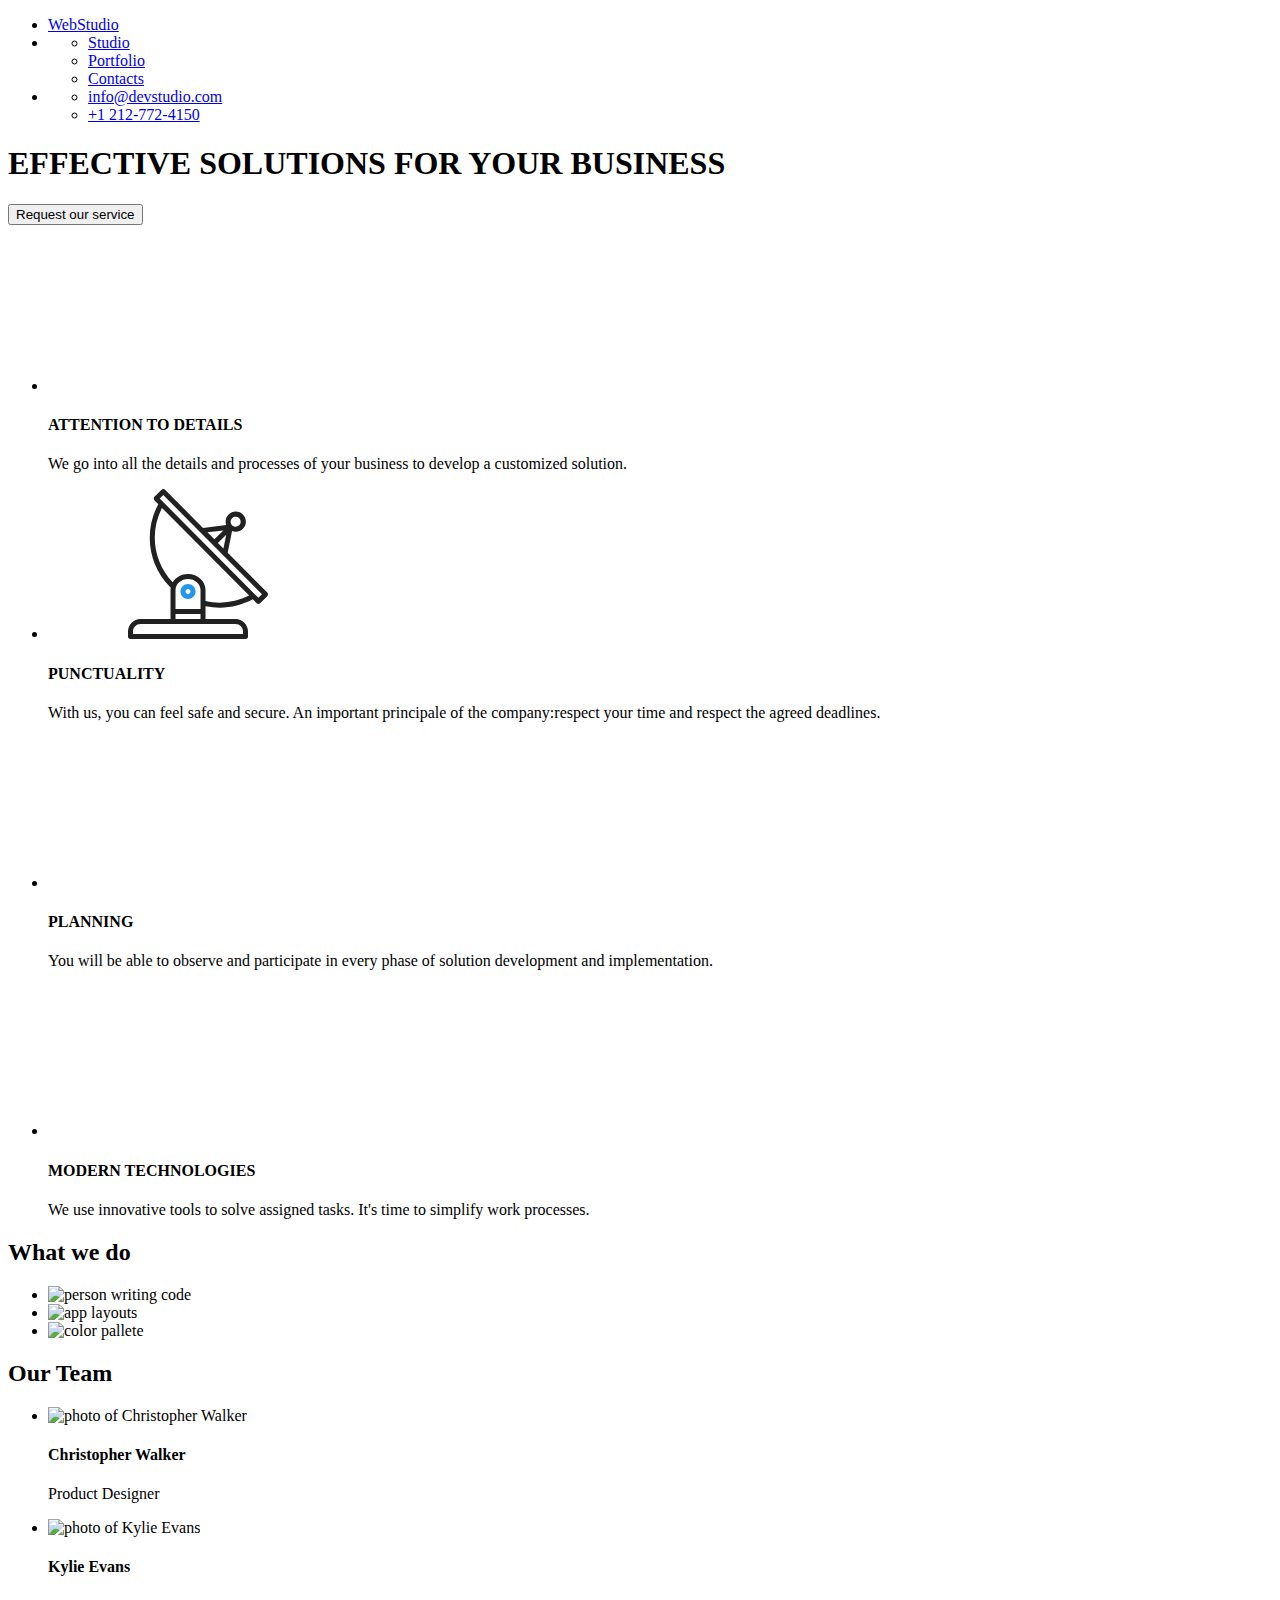
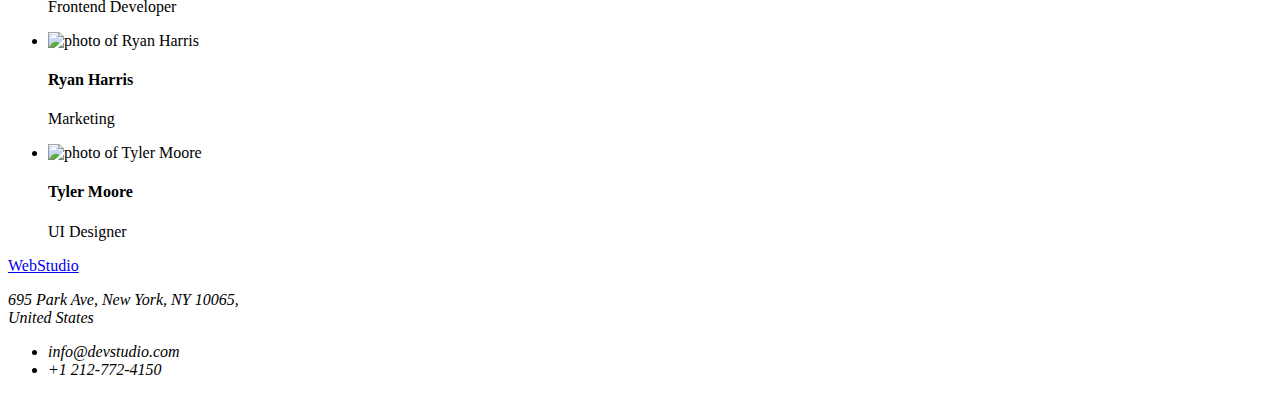
==== index.html @ dd0542fd "antenna icon size update" ====
<!DOCTYPE html>
<html lang="en">
  <head>
    <meta charset="UTF-8" />
    <meta http-equiv="X-UA-Compatible" content="IE=edge" />
    <meta name="viewport" content="width=device-width" />
    <title>goit-markup-hw-04-main-page</title>
    <!--podlinkowany normalizator-->
    <link
      rel="stylesheet"
      href="https://cdnjs.cloudflare.com/ajax/libs/modern-normalize/1.1.0/modern-normalize.min.css"
      integrity="sha512-wpPYUAdjBVSE4KJnH1VR1HeZfpl1ub8YT/NKx4PuQ5NmX2tKuGu6U/JRp5y+Y8XG2tV+wKQpNHVUX03MfMFn9Q=="
      crossorigin="anonymous"
      referrerpolicy="no-referrer"
    />
    <link rel="stylesheet" href="../goit-markup-hw-04/css/style.css" />
    <link rel="preconnect" href="https://fonts.googleapis.com" />
    <link rel="preconnect" href="https://fonts.gstatic.com" crossorigin />
    <link
      href="https://fonts.googleapis.com/css2?family=Raleway:wght@700&family=Roboto:wght@400;500;700;900&display=swap"
      rel="stylesheet"
    />
  </head>
  <body>
    <header>
      <ul class="header-flex container">
        <li class="header-item-1">
          <a class="header-logo" href="./index.html"> WebStudio</a>
        </li>
        <li class="header-item-2">
          <ul class="header-nav-list">
            <li class="header-nav-studio">
              <a href="./index.html">Studio</a>
            </li>
            <li class="header-nav-portfolio">
              <a href="./portfolio.html">Portfolio</a>
            </li>
            <li class="header-nav-contacts"><a href="#">Contacts</a></li>
          </ul>
        </li>
        <li class="header-item-3">
          <ul class="header-contacts-list">
            <li>
              <a class="header-contact-link-mail" href="info@devstudio.com">
                info@devstudio.com
              </a>
            </li>
            <li>
              <a class="header-contact-link-tel" href="tel:+12127724150"
                >+1 212-772-4150
              </a>
            </li>
          </ul>
        </li>
      </ul>
    </header>
    <main>
      <!-- Title -->
      <section class="title">
        <div class="title-content container">
          <h1>EFFECTIVE SOLUTIONS FOR YOUR BUSINESS</h1>
          <button class="button-title" type="BUTTON">
            Request our service
          </button>
        </div>
      </section>
      <div class="middle section container">
        <!-- group1 -->
        <section class="group-1 container">
          <ul class="group-1-list">
            <li class="group-1-list-item">
              <div class="group-1-icon-box">
                <svg><use href=""></use></svg>
              </div>
              <h4 class="group-1-header">ATTENTION TO DETAILS</h4>
              <p class="group-1-content">
                We go into all the details and processes of your business to
                develop a customized solution.
              </p>
            </li>
            <li class="group-1-list-item">
              <div class="group-1-icon-box">
                <svg class="icon-antenna">
                  <use href="./images/icons.svg#icon-antenna"></use>
                </svg>
              </div>
              <h4 class="group-1-header">PUNCTUALITY</h4>
              <p class="group-1-content">
                With us, you can feel safe and secure. An important principale
                of the company:respect your time and respect the agreed
                deadlines.
              </p>
            </li>
            <li class="group-1-list-item">
              <div class="group-1-icon-box">
                <svg><use href=""></use></svg>
              </div>
              <h4 class="group-1-header">PLANNING</h4>
              <p class="group-1-content">
                You will be able to observe and participate in every phase of
                solution development and implementation.
              </p>
            </li>
            <li class="group-1-list-item">
              <div class="group-1-icon-box">
                <svg><use href=""></use></svg>
              </div>
              <h4 class="group-1-header">MODERN TECHNOLOGIES</h4>
              <p class="group-1-content">
                We use innovative tools to solve assigned tasks. It's time to
                simplify work processes.
              </p>
            </li>
          </ul>
        </section>
        <!-- what-we-do -->
        <section class="what-we-do container">
          <h2 class="what-we-do-header">What we do</h2>
          <ul class="what-we-do-list">
            <li class="what-we-do-list-element">
              <img
                width="370"
                height="294"
                alt="person writing code"
                src="../goit-markup-hw-04/images/box 1.jpg"
              />
            </li>
            <li class="what-we-do-list-element">
              <img
                width="370"
                height="294"
                alt="app layouts"
                src="../goit-markup-hw-04/images/box 2.jpg"
              />
            </li>

            <li class="what-we-do-list-element">
              <img
                width="370"
                height="294"
                alt="color pallete"
                src="../goit-markup-hw-04/images/box 3.jpg"
              />
            </li>
          </ul>
        </section>
      </div>
      <!-- our-team -->
      <section class="our-team">
        <div class="our-team-content section container">
          <h2 class="our-team-header">Our Team</h2>
          <ul class="our-team-list">
            <li class="team-cards">
              <img
                width="270"
                height="260"
                alt="photo of Christopher Walker"
                src="../goit-markup-hw-04/images/person1.jpg"
              />
              <h4 class="team-names">Christopher Walker</h4>
              <p class="team-position">Product Designer</p>
            </li>
            <li class="team-cards">
              <img
                width="270"
                height="260"
                alt="photo of Kylie Evans"
                src="../goit-markup-hw-04/images/person2.jpg"
              />
              <h4 class="team-names">Kylie Evans</h4>
              <p class="team-position">Frontend Developer</p>
            </li>

            <li class="team-cards">
              <img
                width="270"
                height="260"
                alt="photo of Ryan Harris"
                src="../goit-markup-hw-04/images/person3.jpg"
              />
              <h4 class="team-names">Ryan Harris</h4>
              <p class="team-position">Marketing</p>
            </li>
            <li class="team-cards">
              <img
                width="270"
                height="260"
                alt="photo of Tyler Moore"
                src="../goit-markup-hw-04/images/person4.jpg"
              />
              <h4 class="team-names">Tyler Moore</h4>
              <p class="team-position">UI Designer</p>
            </li>
          </ul>
        </div>
      </section>
    </main>
    <footer>
      <div class="footer-container">
        <a class="footer-logo" href="#">WebStudio</a>
        <address class="footer-address-box">
          <p class="footer-address">
            695 Park Ave, New York, NY 10065,<br />
            United States
          </p>
          <ul class="footer-contacts-list">
            <li>info@devstudio.com</li>
            <li>+1 212-772-4150</li>
          </ul>
        </address>
      </div>
    </footer>
  </body>
</html>
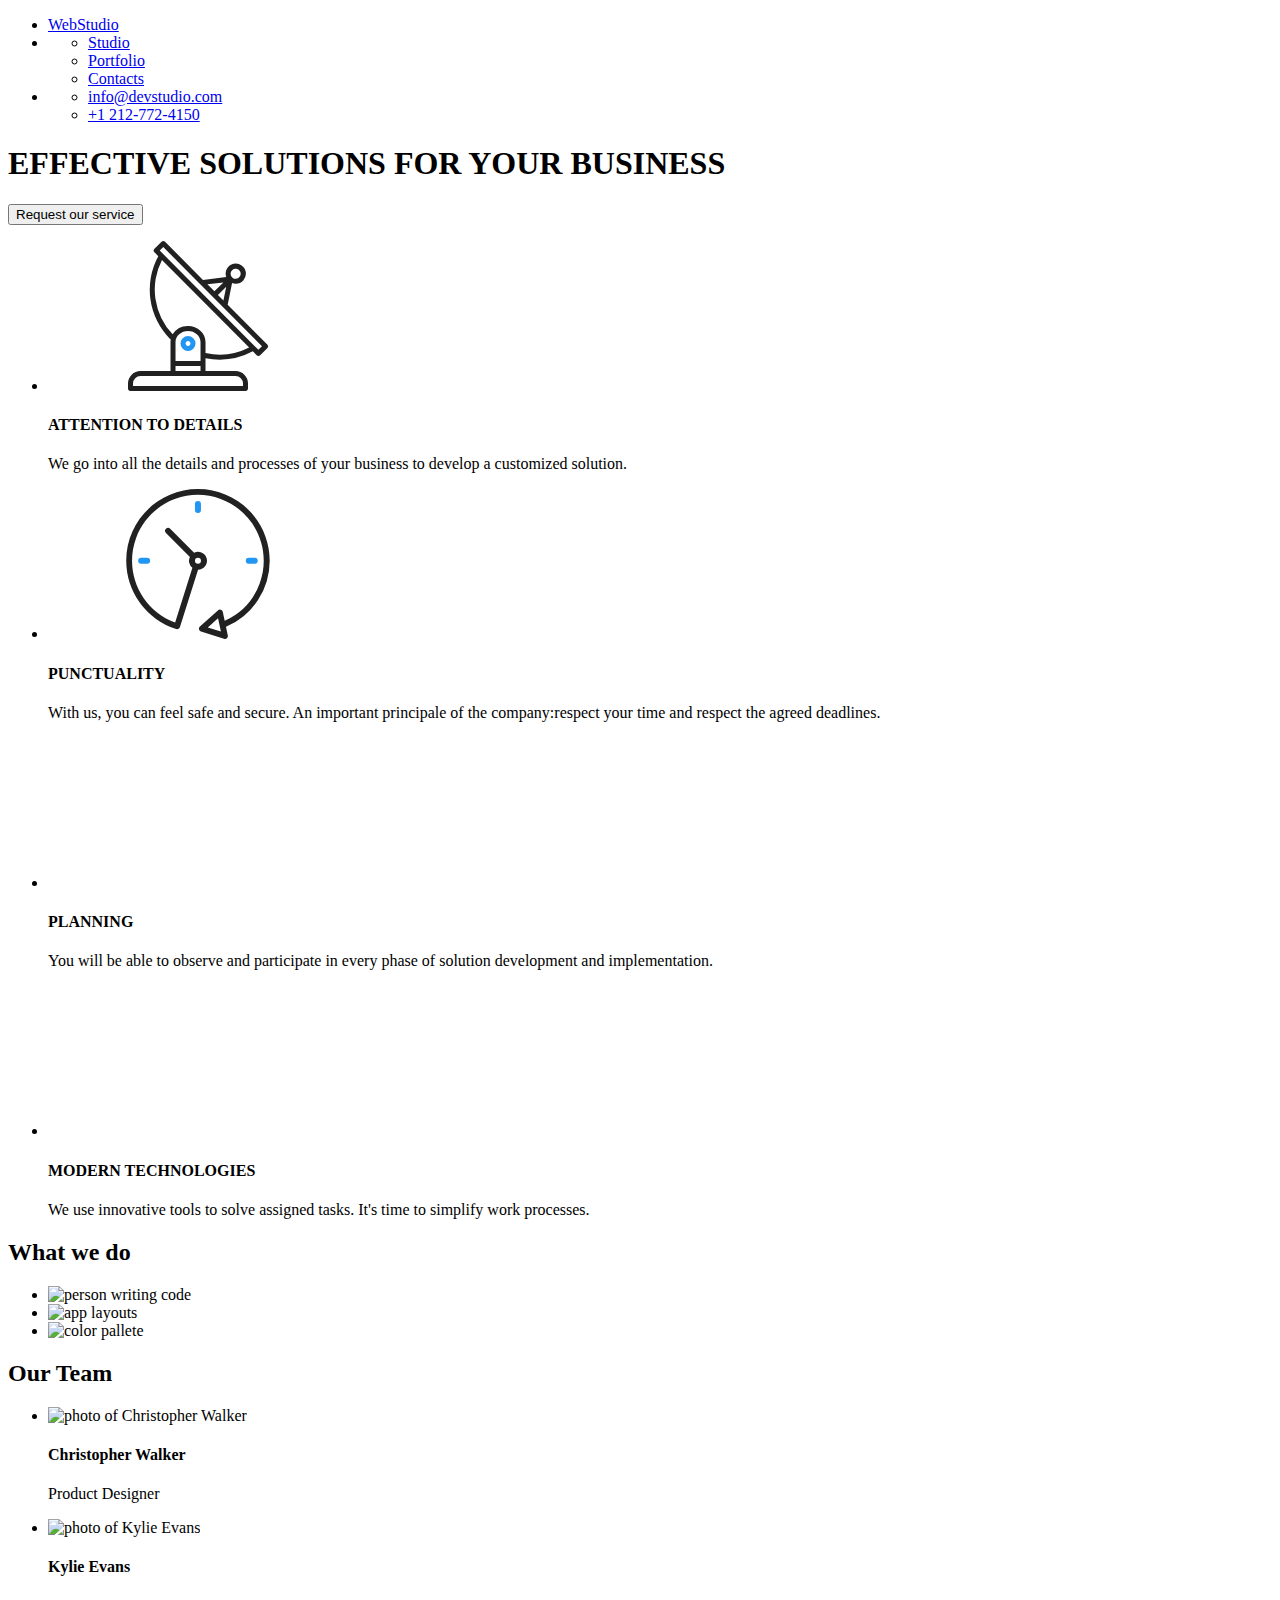
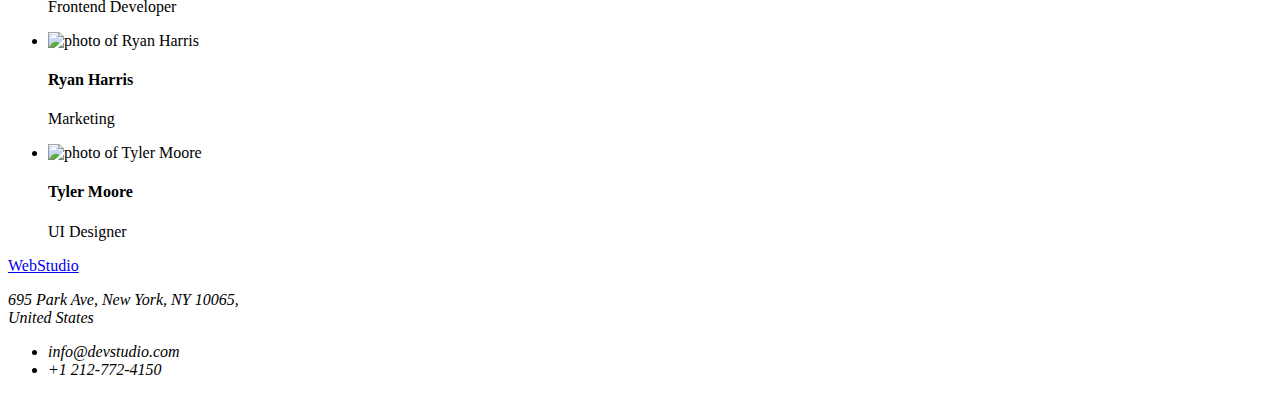
==== commit 600a2f7f: "war with icons pt.1" ====
--- a/index.html
+++ b/index.html
@@ -69,9 +69,12 @@
         <section class="group-1 container">
           <ul class="group-1-list">
             <li class="group-1-list-item">
-              <div class="group-1-icon-box">
-                <svg><use href=""></use></svg>
-              </div>
+              <svg class="group-1-icon-box">
+                <use
+                  class="group-1-icon antenna"
+                  href="./images/icons.svg#icon-antenna"
+                ></use>
+              </svg>
               <h4 class="group-1-header">ATTENTION TO DETAILS</h4>
               <p class="group-1-content">
                 We go into all the details and processes of your business to
@@ -79,11 +82,12 @@
               </p>
             </li>
             <li class="group-1-list-item">
-              <div class="group-1-icon-box">
-                <svg class="icon-antenna">
-                  <use href="./images/icons.svg#icon-antenna"></use>
-                </svg>
-              </div>
+              <svg class="group-1-icon-box">
+                <use
+                  class="group-1-icon clock"
+                  href="./images/icons.svg#icon-clock"
+                ></use>
+              </svg>
               <h4 class="group-1-header">PUNCTUALITY</h4>
               <p class="group-1-content">
                 With us, you can feel safe and secure. An important principale
@@ -92,8 +96,10 @@
               </p>
             </li>
             <li class="group-1-list-item">
-              <div class="group-1-icon-box">
-                <svg><use href=""></use></svg>
+              <div>
+                <svg class="group-1-icon-box">
+                  <use></use>
+                </svg>
               </div>
               <h4 class="group-1-header">PLANNING</h4>
               <p class="group-1-content">
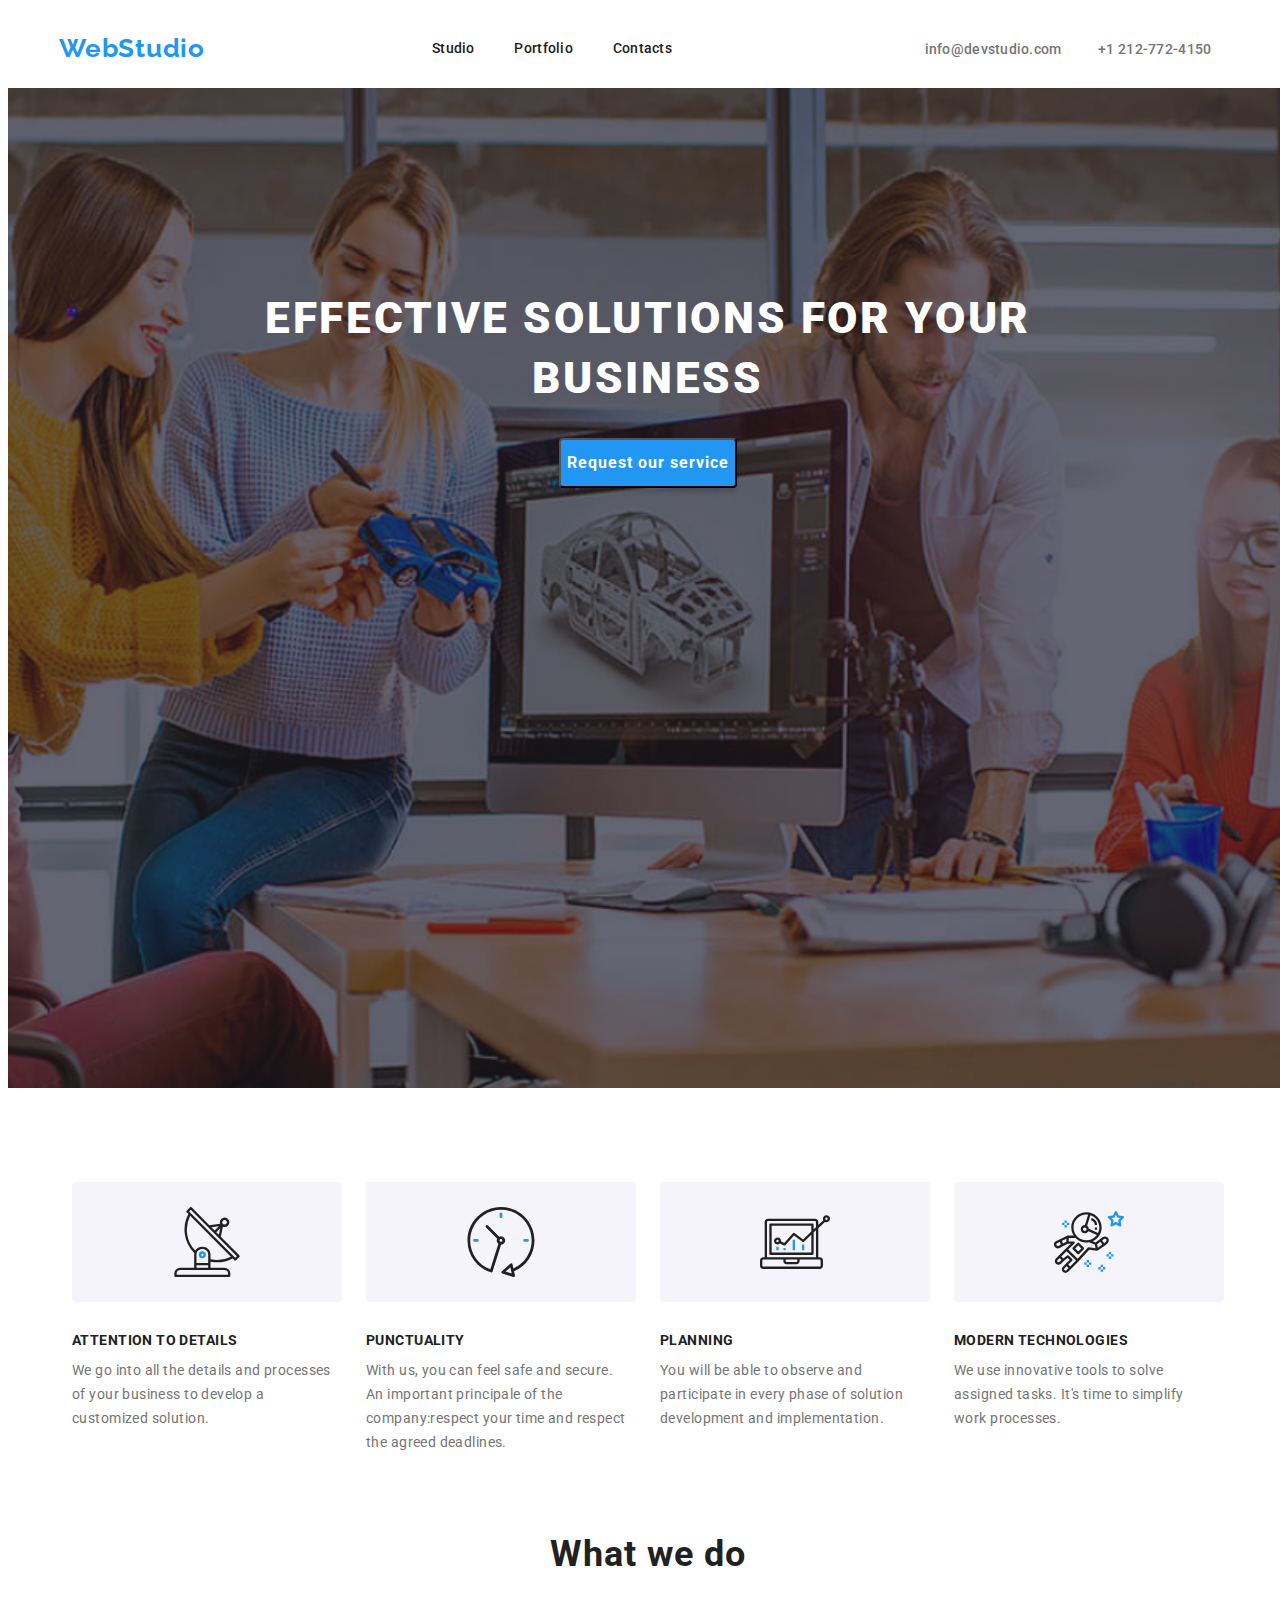
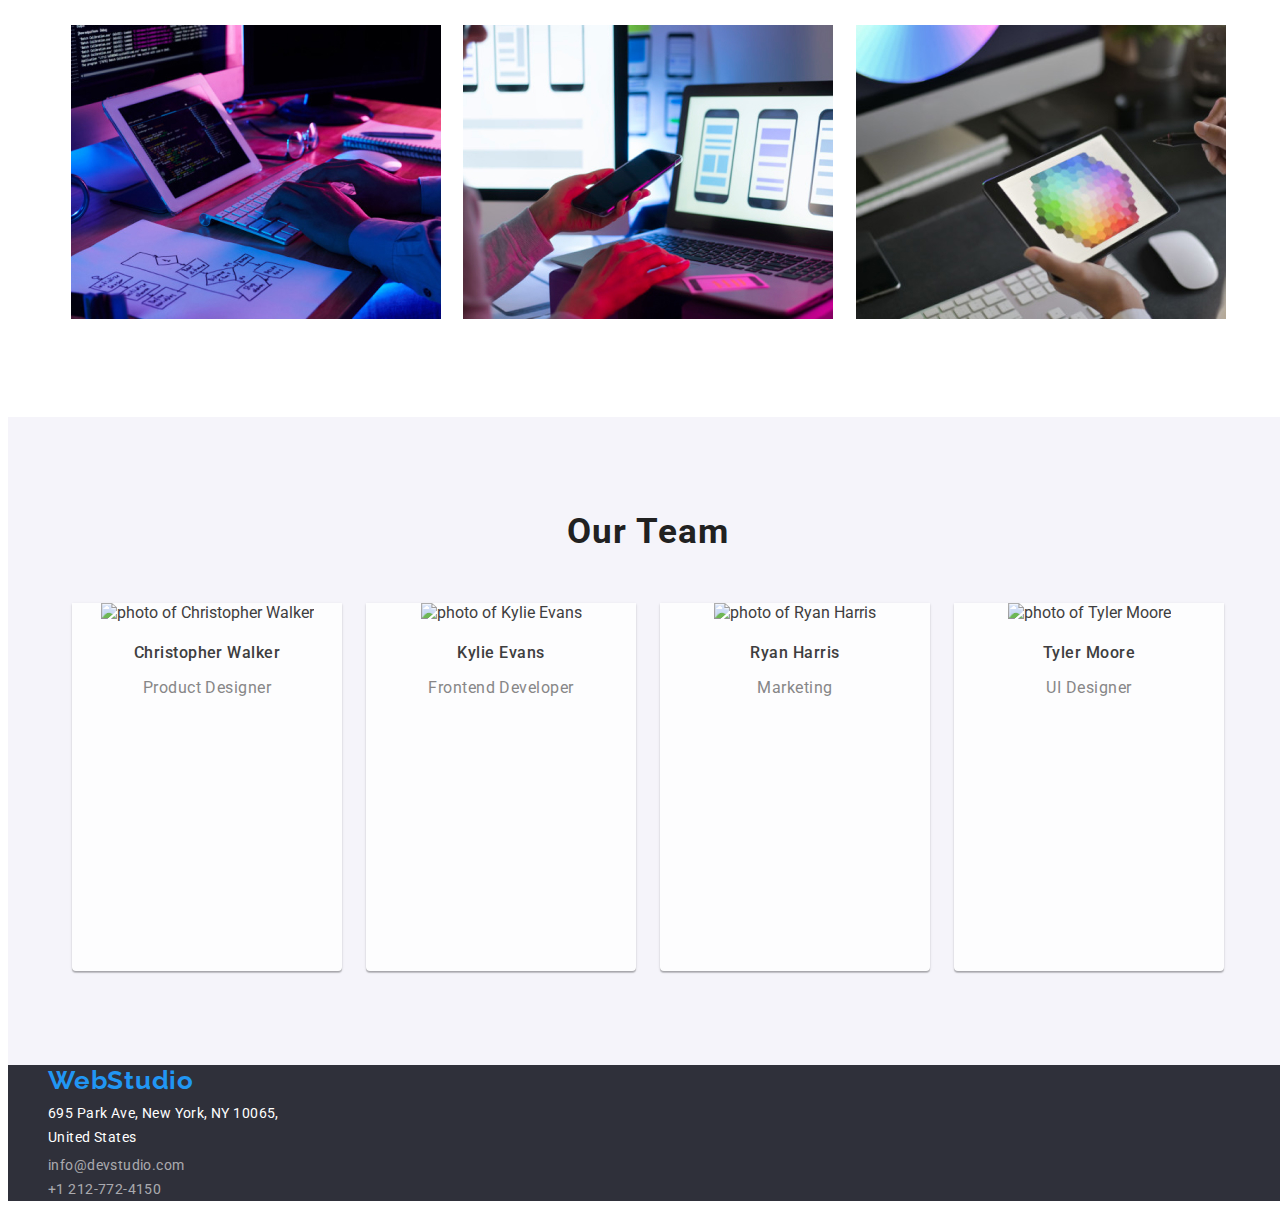
==== commit f2f06d0d: "icons added-group-1 section" ====
--- a/index.html
+++ b/index.html
@@ -13,7 +13,7 @@
       crossorigin="anonymous"
       referrerpolicy="no-referrer"
     />
-    <link rel="stylesheet" href="../goit-markup-hw-04/css/style.css" />
+    <link rel="stylesheet" href="./css/style.css" />
     <link rel="preconnect" href="https://fonts.googleapis.com" />
     <link rel="preconnect" href="https://fonts.gstatic.com" crossorigin />
     <link
@@ -69,12 +69,11 @@
         <section class="group-1 container">
           <ul class="group-1-list">
             <li class="group-1-list-item">
-              <svg class="group-1-icon-box">
-                <use
-                  class="group-1-icon antenna"
-                  href="./images/icons.svg#icon-antenna"
-                ></use>
-              </svg>
+              <div class="group-1-icon-box">
+                <svg class="group-1-icon">
+                  <use href="./images/icons.svg#icon-antenna"></use>
+                </svg>
+              </div>
               <h4 class="group-1-header">ATTENTION TO DETAILS</h4>
               <p class="group-1-content">
                 We go into all the details and processes of your business to
@@ -82,12 +81,11 @@
               </p>
             </li>
             <li class="group-1-list-item">
-              <svg class="group-1-icon-box">
-                <use
-                  class="group-1-icon clock"
-                  href="./images/icons.svg#icon-clock"
-                ></use>
-              </svg>
+              <div class="group-1-icon-box">
+                <svg class="group-1-icon">
+                  <use href="./images/icons.svg#icon-clock"></use>
+                </svg>
+              </div>
               <h4 class="group-1-header">PUNCTUALITY</h4>
               <p class="group-1-content">
                 With us, you can feel safe and secure. An important principale
@@ -96,9 +94,9 @@
               </p>
             </li>
             <li class="group-1-list-item">
-              <div>
-                <svg class="group-1-icon-box">
-                  <use></use>
+              <div class="group-1-icon-box">
+                <svg class="group-1-icon">
+                  <use href="./images/icons.svg#icon-diagram"></use>
                 </svg>
               </div>
               <h4 class="group-1-header">PLANNING</h4>
@@ -109,7 +107,9 @@
             </li>
             <li class="group-1-list-item">
               <div class="group-1-icon-box">
-                <svg><use href=""></use></svg>
+                <svg class="group-1-icon">
+                  <use href="./images/icons.svg#icon-astronaut"></use>
+                </svg>
               </div>
               <h4 class="group-1-header">MODERN TECHNOLOGIES</h4>
               <p class="group-1-content">
@@ -128,7 +128,7 @@
                 width="370"
                 height="294"
                 alt="person writing code"
-                src="../goit-markup-hw-04/images/box 1.jpg"
+                src="./images/box 1.jpg"
               />
             </li>
             <li class="what-we-do-list-element">
@@ -136,7 +136,7 @@
                 width="370"
                 height="294"
                 alt="app layouts"
-                src="../goit-markup-hw-04/images/box 2.jpg"
+                src="./images/box 2.jpg"
               />
             </li>
 
@@ -145,7 +145,7 @@
                 width="370"
                 height="294"
                 alt="color pallete"
-                src="../goit-markup-hw-04/images/box 3.jpg"
+                src="./images/box 3.jpg"
               />
             </li>
           </ul>
--- a/css/style.css
+++ b/css/style.css
@@ -0,0 +1,467 @@
+/*Variables library*/
+:root {
+  /*colors*/
+  --main-backroung-color: #ffffff;
+  --sec-background-color-dark: #2f303a;
+  --third-backround-color-gray: #f5f4fa;
+  --main-text-color: #212121;
+  --sec-text-color-gray: #757575;
+  --text-color-white: #ffffff;
+  --additional-color: #2196f3;
+  /*links and buttons*/
+  --cursor: pointer;
+}
+
+body {
+  width: 100%;
+  font-family: "Roboto", sans-serif;
+  color: var(--main-text-color);
+  background: var(--main-backroung-color);
+}
+.container {
+  width: 1200px;
+  margin: auto;
+}
+.section {
+  padding: 94px 0px 94px 0px;
+}
+a {
+  color: var(--main-text-color);
+}
+a:link {
+  text-decoration: none;
+}
+a:hover {
+  color: var(--additional-color);
+  text-decoration: underline;
+  cursor: var(--cursor);
+}
+button:hover {
+  box-shadow: 0px 4px 4px rgba(0, 0, 0, 0.15);
+  border-radius: 4px;
+  cursor: var(--cursor);
+}
+/*Header*/
+.header {
+  width: 100%;
+  border: 1px solid #ececec;
+}
+.header-flex {
+  height: 80px;
+  margin: auto;
+  display: flex;
+  list-style: none;
+  justify-content: space-between;
+  align-items: center;
+  padding: 0;
+}
+.header-item-1 {
+  width: 14%;
+}
+.header-logo {
+  display: block;
+  text-align: center;
+  font-family: "Raleway";
+  font-style: normal;
+  font-weight: 700;
+  font-size: 26px;
+  line-height: 31px;
+
+  letter-spacing: 0.03em;
+
+  color: var(--additional-color);
+}
+.header-item-2 {
+  width: 20%;
+}
+.header-nav-list {
+  display: flex;
+  justify-content: space-between;
+  padding: 0;
+  list-style-type: none;
+}
+.header-nav-studio {
+  text-decoration: none;
+
+  font-family: "Roboto";
+  font-style: normal;
+  font-weight: 500;
+  font-size: 14px;
+  line-height: 16px;
+  letter-spacing: 0.02em;
+  color: var(--main-text-color);
+}
+.header-nav-portfolio {
+  font-family: "Roboto";
+  font-style: normal;
+  font-weight: 500;
+  font-size: 14px;
+  line-height: 16px;
+  letter-spacing: 0.02em;
+
+  color: var(--main-text-color);
+}
+
+.header-nav-contacts {
+  font-family: "Roboto";
+  font-style: normal;
+  font-weight: 500;
+  font-size: 14px;
+  line-height: 16px;
+  letter-spacing: 0.02em;
+
+  color: var(--main-text-color);
+}
+.header-item-3 {
+  width: 30%;
+}
+.header-contacts-list {
+  display: flex;
+  list-style-type: none;
+  justify-content: space-evenly;
+  padding: 0;
+}
+.header-contact-link-mail {
+  font-family: "Roboto";
+  font-style: normal;
+  font-weight: 500;
+  font-size: 14px;
+  line-height: 16px;
+  letter-spacing: 0.02em;
+
+  color: var(--sec-text-color-gray);
+}
+.header-contact-link-tel {
+  font-family: "Roboto";
+  font-style: normal;
+  font-weight: 500;
+  font-size: 14px;
+  line-height: 16px;
+  letter-spacing: 0.02em;
+
+  color: var(--sec-text-color-gray);
+}
+/* Main-index*/
+
+/*Title section*/
+.title {
+  width: 100%;
+  height: 600px;
+  padding: 200px 0px 200px 0px;
+  background: var(--sec-background-color-dark);
+  background-image: linear-gradient(#2f303a66, #2f303a66),
+    url(../images/title-img.jpg);
+  background-repeat: no-repeat;
+  background-size: cover;
+  background-position: 50% 50%;
+}
+
+h1 {
+  width: 66%;
+  margin: auto;
+  font-family: "Roboto";
+  font-style: normal;
+  font-weight: 900;
+  font-size: 44px;
+  line-height: 60px;
+
+  text-align: center;
+  letter-spacing: 0.06em;
+
+  color: var(--text-color-white);
+}
+.button-title {
+  display: block;
+  margin: auto;
+  margin-top: 30px;
+  height: 50px;
+  font-family: "Roboto";
+  font-style: normal;
+  font-weight: 700;
+  font-size: 16px;
+  line-height: 30px;
+  letter-spacing: 0.06em;
+
+  color: var(--text-color-white);
+
+  background: var(--additional-color);
+  box-shadow: 0px 4px 4px rgba(0, 0, 0, 0.15);
+  border-radius: 4px;
+  cursor: var(--cursor);
+}
+.button-title:hover {
+  background: #188ce8;
+  color: var(--text-color-white);
+}
+/*group-1*/
+.group-1-list {
+  display: flex;
+  justify-content: space-evenly;
+  list-style-type: none;
+  padding: 0;
+  margin: 0;
+}
+.group-1-list-item {
+  width: 270px;
+  height: 251px;
+}
+.group-1-icon-box {
+  display: flex;
+  justify-content: center;
+  align-items: center;
+  width: 270px;
+  height: 120px;
+  background: var(--third-backround-color-gray);
+  border-radius: 4px;
+}
+.group-1-icon {
+  width: 70px;
+  height: 70px;
+}
+.group-1-header {
+  font-family: "Roboto";
+  font-style: normal;
+  font-weight: 700;
+  font-size: 14px;
+  line-height: 16px;
+  letter-spacing: 0.03em;
+  margin: 30px 0px 0px 0px;
+
+  color: var(--main-text-color);
+}
+.group-1-content {
+  height: 97px;
+  margin: 10px 10px 0px 0px;
+
+  font-family: "Roboto";
+  font-style: normal;
+  font-weight: 400;
+  font-size: 14px;
+  line-height: 24px;
+  letter-spacing: 0.03em;
+  color: var(--sec-text-color-gray);
+}
+
+/*what-we-do*/
+.what-we-do {
+  padding-top: 100px;
+}
+.what-we-do-header {
+  width: 20%;
+  margin: auto;
+  font-family: "Roboto";
+  font-style: normal;
+  font-weight: 700;
+  font-size: 36px;
+  line-height: 42px;
+  text-align: center;
+  letter-spacing: 0.03em;
+
+  color: var(--main-text-color);
+}
+.what-we-do-list {
+  display: flex;
+  justify-content: space-evenly;
+  padding: 0;
+  margin: 50px 0px 0px 0px;
+  list-style: none;
+}
+/*our-team*/
+.our-team {
+  width: 100%;
+  height: 648px;
+  background: var(--third-backround-color-gray);
+}
+.our-team-header {
+  display: block;
+  margin: auto;
+  width: 15%;
+
+  font-family: "Roboto";
+  font-style: normal;
+  font-weight: 700;
+  font-size: 35px;
+  line-height: 42px;
+  text-align: center;
+  letter-spacing: 0.03em;
+
+  color: var(--main-text-color);
+}
+.our-team-list {
+  margin: auto;
+  padding: 0;
+  padding-top: 50px;
+  text-align: center;
+  display: flex;
+  justify-content: space-evenly;
+  list-style-type: none;
+}
+.team-cards {
+  width: 270px;
+  height: 368px;
+
+  opacity: 0.86;
+  background: var(--main-backroung-color);
+
+  box-shadow: 0px 1px 3px rgba(0, 0, 0, 0.12), 0px 1px 1px rgba(0, 0, 0, 0.14),
+    0px 2px 1px rgba(0, 0, 0, 0.2);
+  border-radius: 0px 0px 4px 4px;
+}
+.team-names {
+  font-family: "Roboto";
+  font-style: normal;
+  font-weight: 500;
+  font-size: 16px;
+  line-height: 19px;
+
+  text-align: center;
+  letter-spacing: 0.03em;
+}
+.team-position {
+  font-family: "Roboto";
+  font-style: normal;
+  font-weight: 400;
+  font-size: 16px;
+  line-height: 19px;
+  color: var(--sec-text-color-gray);
+  text-align: center;
+  letter-spacing: 0.03em;
+}
+/*Main-portfolio*/
+.portfolio {
+  height: fit-content;
+  padding-top: 123px;
+  padding-bottom: 65px;
+}
+.filters {
+  margin: auto;
+  width: 60%;
+}
+.filter-button {
+  width: 128px;
+  height: 38px;
+  font-family: "Roboto";
+  font-style: normal;
+  font-weight: 500;
+  font-size: 16px;
+  line-height: 26px;
+
+  text-align: center;
+  letter-spacing: 0.03em;
+
+  color: var(--main-text-color);
+
+  background: var(--main-backroung-color);
+  border-radius: 4px;
+  cursor: pointer;
+}
+.filter-button:hover {
+  background: var(--additional-color);
+  box-shadow: 0px 3px 1px rgba(0, 0, 0, 0.1), 0px 1px 2px rgba(0, 0, 0, 0.08),
+    0px 2px 2px rgba(0, 0, 0, 0.12);
+  border-radius: 4px;
+
+  font-family: "Roboto";
+  font-style: normal;
+  font-weight: 500;
+  font-size: 16px;
+  line-height: 26px;
+  color: var(--text-color-white);
+  text-align: center;
+  letter-spacing: 0.03em;
+}
+.projects {
+  padding-top: 34px;
+  display: flex;
+  flex-wrap: wrap;
+  gap: 30px;
+}
+
+.project-button {
+  flex-basis: calc(100%-2 * 30px) / 3;
+  background: var(--main-backroung-color);
+  border: 1px solid #eeeeee;
+}
+.project-button:hover {
+  box-shadow: 0px 1px 1px rgba(0, 0, 0, 0.12), 0px 4px 4px rgba(0, 0, 0, 0.06),
+    1px 4px 6px rgba(0, 0, 0, 0.16);
+}
+.row-title {
+  margin-top: 20px;
+  margin-bottom: 0px;
+}
+h4 {
+  margin-bottom: 4px;
+  font-family: "Roboto";
+  font-style: normal;
+  font-weight: 700;
+  font-size: 18px;
+  line-height: 36px;
+  letter-spacing: 0.06em;
+  text-align: left;
+  color: var(--main-text-color);
+}
+.row-description {
+  font-family: "Roboto";
+  font-style: normal;
+  font-weight: 400;
+  font-size: 16px;
+  line-height: 30px;
+  text-align: left;
+  letter-spacing: 0.03em;
+  margin-top: 4px;
+
+  color: var(--sec-text-color-gray);
+}
+
+/*Footer*/
+footer {
+  width: 100%;
+  background: var(--sec-background-color-dark);
+}
+.footer-container {
+  width: 1200px;
+  margin: auto;
+}
+.footer-logo {
+  display: block;
+  font-family: "Raleway";
+  font-style: normal;
+  font-weight: 700;
+  font-size: 26px;
+  line-height: 31px;
+
+  letter-spacing: 0.03em;
+
+  color: var(--additional-color);
+}
+.footer-address-box {
+  margin-top: 5px;
+}
+.footer-address {
+  margin: 0;
+  font-family: "Roboto";
+  font-style: normal;
+  font-weight: 400;
+  font-size: 14px;
+  line-height: 24px;
+
+  letter-spacing: 0.03em;
+
+  color: var(--text-color-white);
+}
+.footer-contacts-list {
+  padding: 0;
+  margin: 0;
+  margin-top: 4px;
+  list-style-type: none;
+  font-family: "Roboto";
+  font-style: normal;
+  font-weight: 400;
+  font-size: 14px;
+  line-height: 24px;
+
+  letter-spacing: 0.03em;
+
+  color: rgba(255, 255, 255, 0.6);
+}
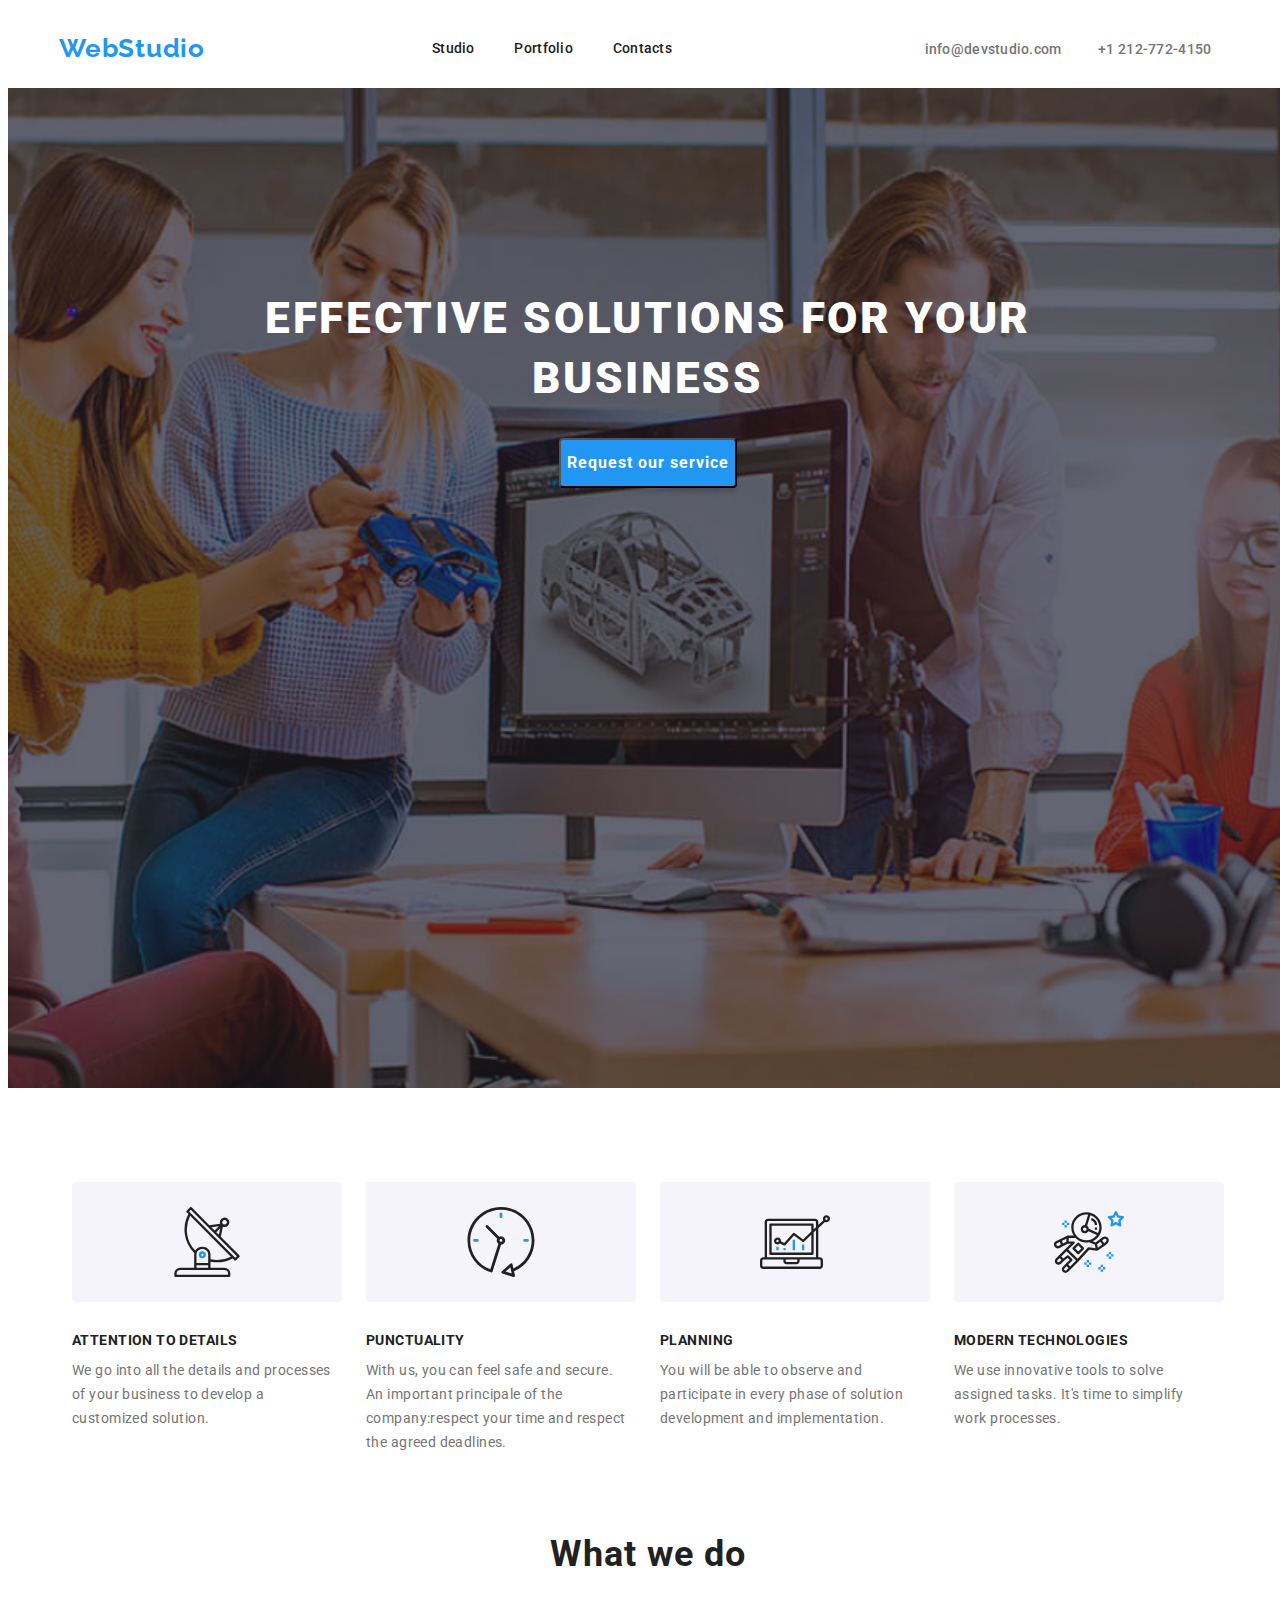
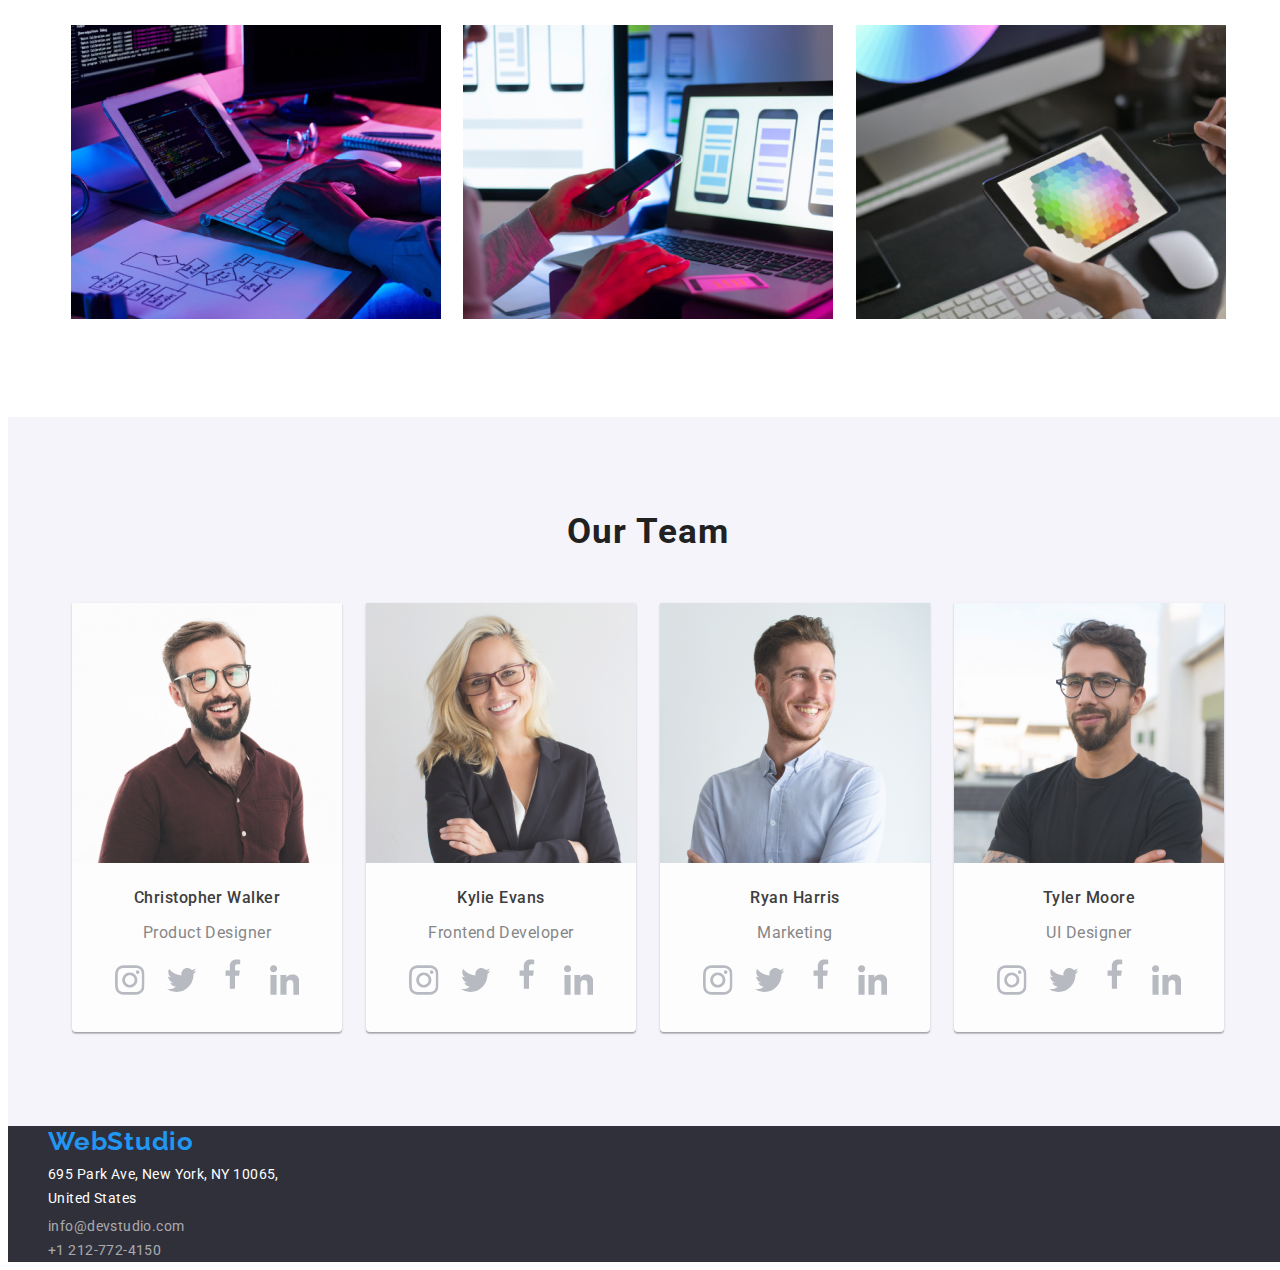
==== commit 8fbd523d: "icons added to our-team" ====
--- a/index.html
+++ b/index.html
@@ -161,41 +161,96 @@
                 width="270"
                 height="260"
                 alt="photo of Christopher Walker"
-                src="../goit-markup-hw-04/images/person1.jpg"
+                src="./images/person1.jpg"
               />
               <h4 class="team-names">Christopher Walker</h4>
               <p class="team-position">Product Designer</p>
+              <div class="team-social-media">
+                <svg class="team-icon">
+                  <use href="./images/icons.svg#icon-instagram"></use>
+                </svg>
+                <svg class="team-icon">
+                  <use href="./images/icons.svg#icon-twitter"></use>
+                </svg>
+                <svg class="team-icon">
+                  <use href="./images/icons.svg#icon-facebook"></use>
+                </svg>
+                <svg class="team-icon">
+                  <use href="./images/icons.svg#icon-linkedin"></use>
+                </svg>
+              </div>
             </li>
             <li class="team-cards">
               <img
                 width="270"
                 height="260"
                 alt="photo of Kylie Evans"
-                src="../goit-markup-hw-04/images/person2.jpg"
+                src="./images/person2.jpg"
               />
               <h4 class="team-names">Kylie Evans</h4>
               <p class="team-position">Frontend Developer</p>
-            </li>
-
+              <div class="team-social-media">
+                <svg class="team-icon">
+                  <use href="./images/icons.svg#icon-instagram"></use>
+                </svg>
+                <svg class="team-icon">
+                  <use href="./images/icons.svg#icon-twitter"></use>
+                </svg>
+                <svg class="team-icon">
+                  <use href="./images/icons.svg#icon-facebook"></use>
+                </svg>
+                <svg class="team-icon">
+                  <use href="./images/icons.svg#icon-linkedin"></use>
+                </svg>
+              </div>
+            </li>
             <li class="team-cards">
               <img
                 width="270"
                 height="260"
                 alt="photo of Ryan Harris"
-                src="../goit-markup-hw-04/images/person3.jpg"
+                src="./images/person3.jpg"
               />
               <h4 class="team-names">Ryan Harris</h4>
               <p class="team-position">Marketing</p>
+              <div class="team-social-media">
+                <svg class="team-icon">
+                  <use href="./images/icons.svg#icon-instagram"></use>
+                </svg>
+                <svg class="team-icon">
+                  <use href="./images/icons.svg#icon-twitter"></use>
+                </svg>
+                <svg class="team-icon">
+                  <use href="./images/icons.svg#icon-facebook"></use>
+                </svg>
+                <svg class="team-icon">
+                  <use href="./images/icons.svg#icon-linkedin"></use>
+                </svg>
+              </div>
             </li>
             <li class="team-cards">
               <img
                 width="270"
                 height="260"
                 alt="photo of Tyler Moore"
-                src="../goit-markup-hw-04/images/person4.jpg"
+                src="./images/person4.jpg"
               />
               <h4 class="team-names">Tyler Moore</h4>
               <p class="team-position">UI Designer</p>
+              <div class="team-social-media">
+                <svg class="team-icon">
+                  <use href="./images/icons.svg#icon-instagram"></use>
+                </svg>
+                <svg class="team-icon">
+                  <use href="./images/icons.svg#icon-twitter"></use>
+                </svg>
+                <svg class="team-icon">
+                  <use href="./images/icons.svg#icon-facebook"></use>
+                </svg>
+                <svg class="team-icon">
+                  <use href="./images/icons.svg#icon-linkedin"></use>
+                </svg>
+              </div>
             </li>
           </ul>
         </div>
--- a/css/style.css
+++ b/css/style.css
@@ -269,7 +269,7 @@
 /*our-team*/
 .our-team {
   width: 100%;
-  height: 648px;
+  height: auto;
   background: var(--third-backround-color-gray);
 }
 .our-team-header {
@@ -298,7 +298,7 @@
 }
 .team-cards {
   width: 270px;
-  height: 368px;
+  height: auto;
 
   opacity: 0.86;
   background: var(--main-backroung-color);
@@ -327,6 +327,23 @@
   text-align: center;
   letter-spacing: 0.03em;
 }
+.team-social-media {
+  display: flex;
+  justify-content: space-evenly;
+  align-items: center;
+  width: 206px;
+  height: 44px;
+  margin: 16px 32px 30px 32px;
+}
+.team-icon {
+  width: 44px;
+  height: 44px;
+  padding: 11px;
+}
+.team-icon:hover {
+  background-color: var(--additional-color);
+}
+
 /*Main-portfolio*/
 .portfolio {
   height: fit-content;
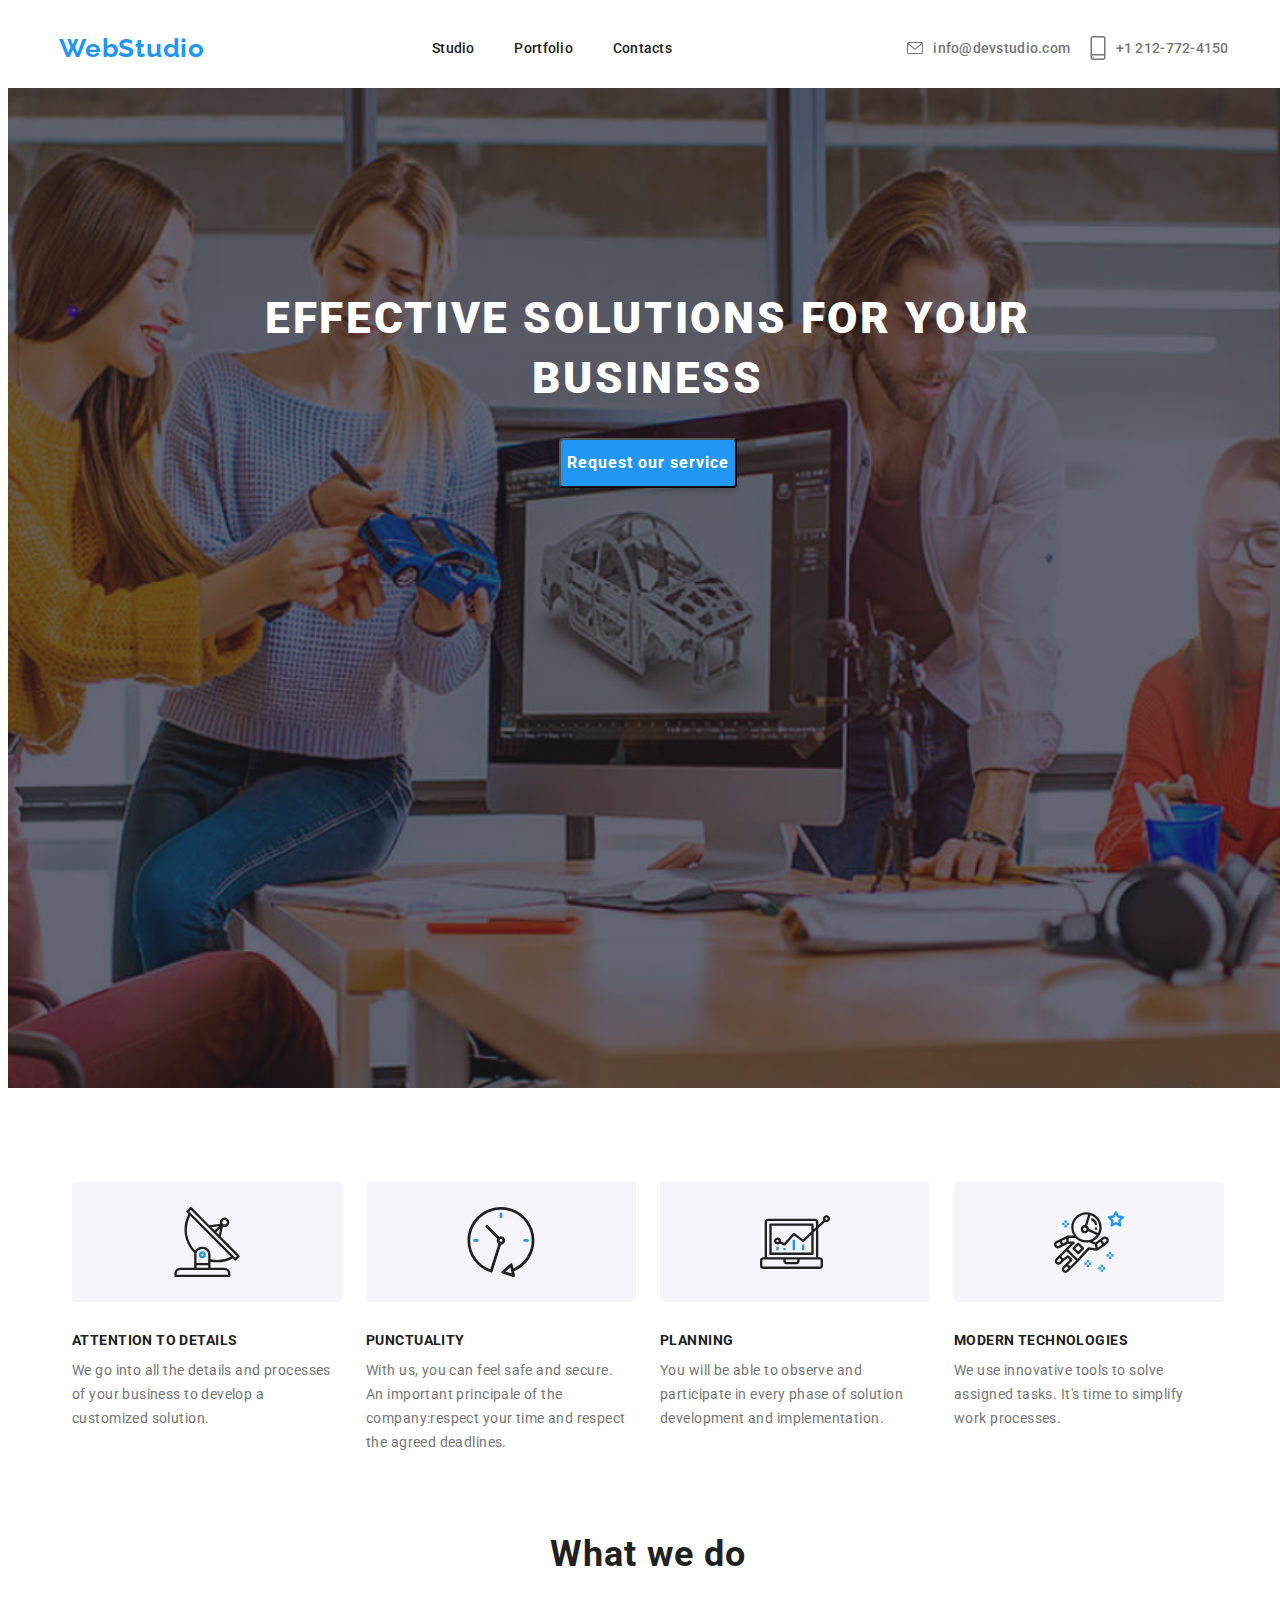
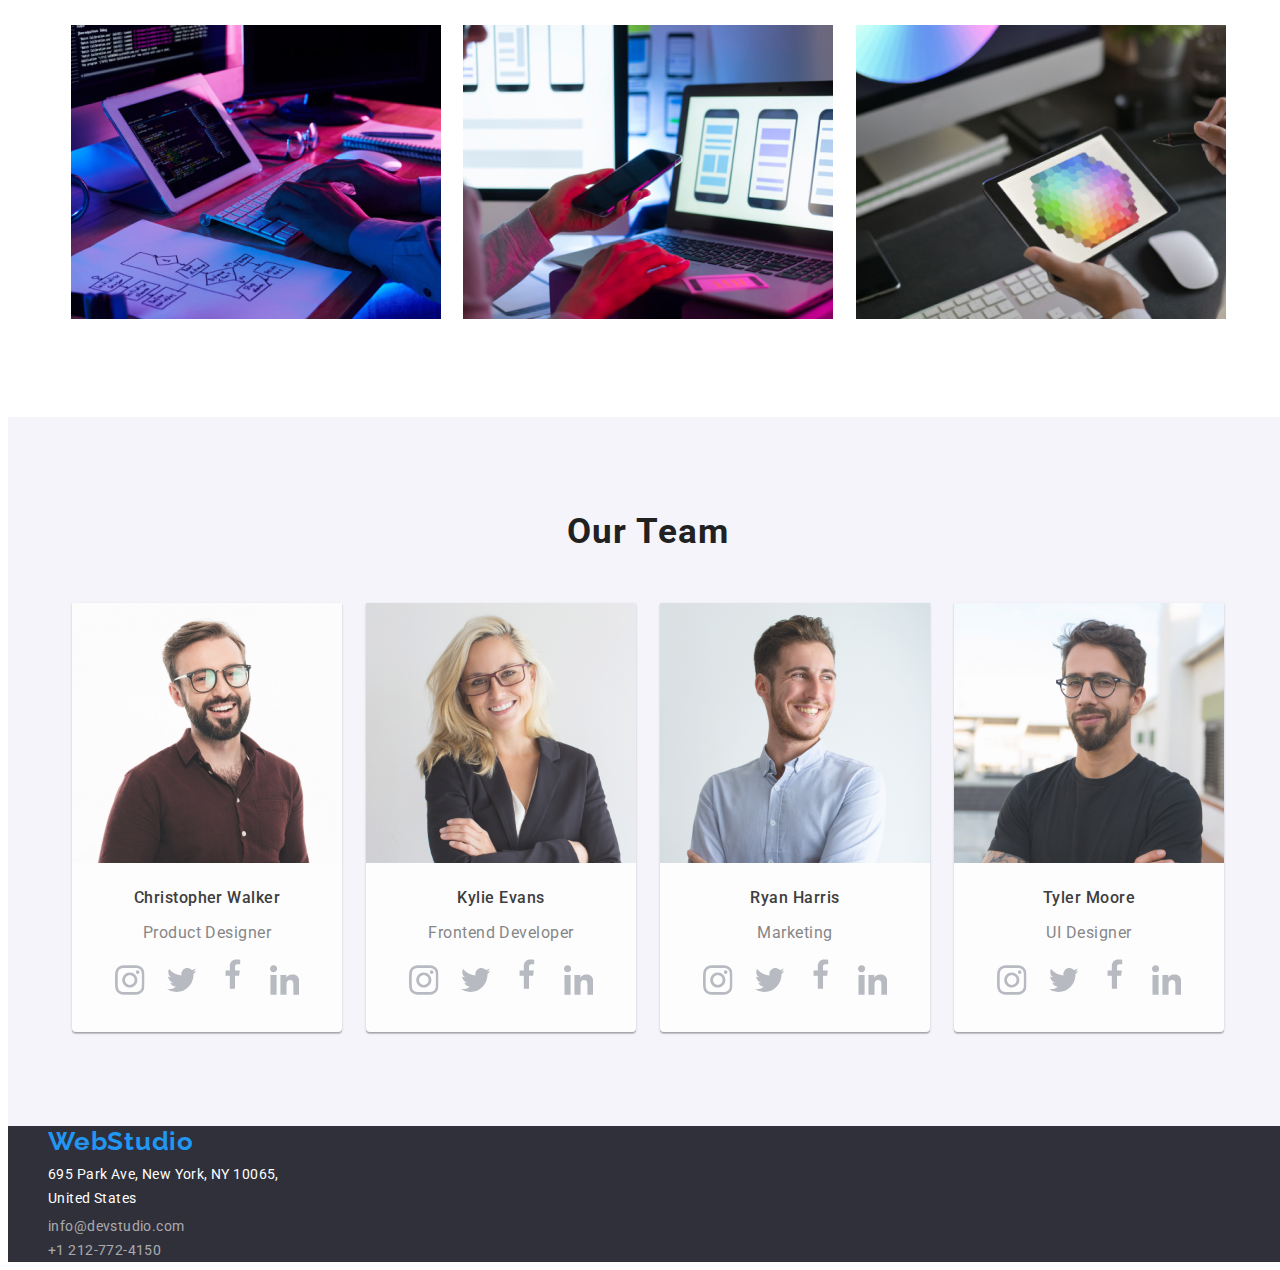
==== commit c23e4124: "icons added in header section" ====
--- a/index.html
+++ b/index.html
@@ -40,12 +40,18 @@
         </li>
         <li class="header-item-3">
           <ul class="header-contacts-list">
-            <li>
+            <li class="header-contact-list-item">
+              <svg class="header-contact-list-icon">
+                <use href="./images/icons.svg#icon-envelope"></use>
+              </svg>
               <a class="header-contact-link-mail" href="info@devstudio.com">
                 info@devstudio.com
               </a>
             </li>
-            <li>
+            <li class="header-contact-list-item">
+              <svg class="header-contact-list-icon">
+                <use href="./images/icons.svg#icon-smartphone"></use>
+              </svg>
               <a class="header-contact-link-tel" href="tel:+12127724150"
                 >+1 212-772-4150
               </a>
--- a/css/style.css
+++ b/css/style.css
@@ -120,7 +120,24 @@
   list-style-type: none;
   justify-content: space-evenly;
   padding: 0;
-}
+  height: auto;
+}
+.header-contact-list-item {
+  display: flex;
+  justify-content: space-between;
+  align-items: center;
+  width: fit-content;
+}
+.header-contact-list-item:hover {
+  stroke: var(--additional-color);
+  cursor: var(--cursor);
+}
+.header-contact-list-icon {
+  width: 16px;
+  height: 24px;
+  margin-right: 10px;
+}
+
 .header-contact-link-mail {
   font-family: "Roboto";
   font-style: normal;
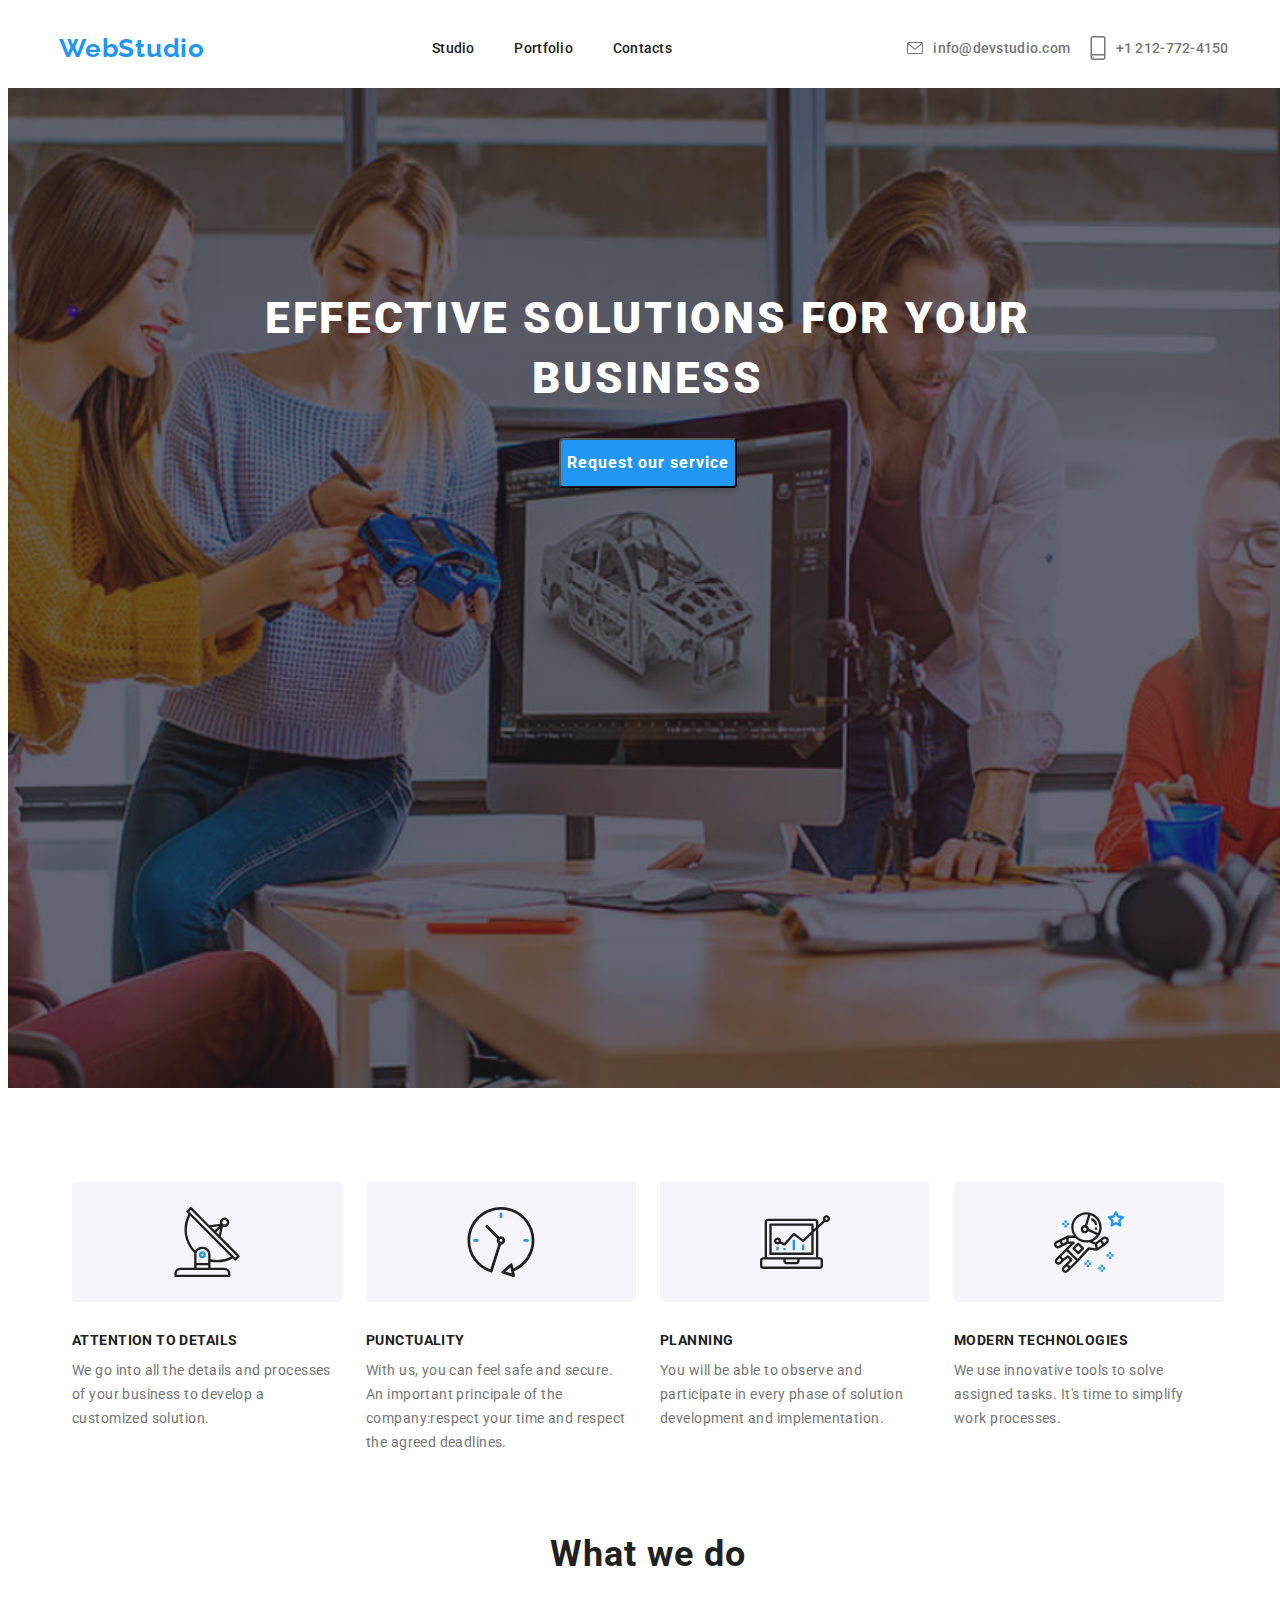
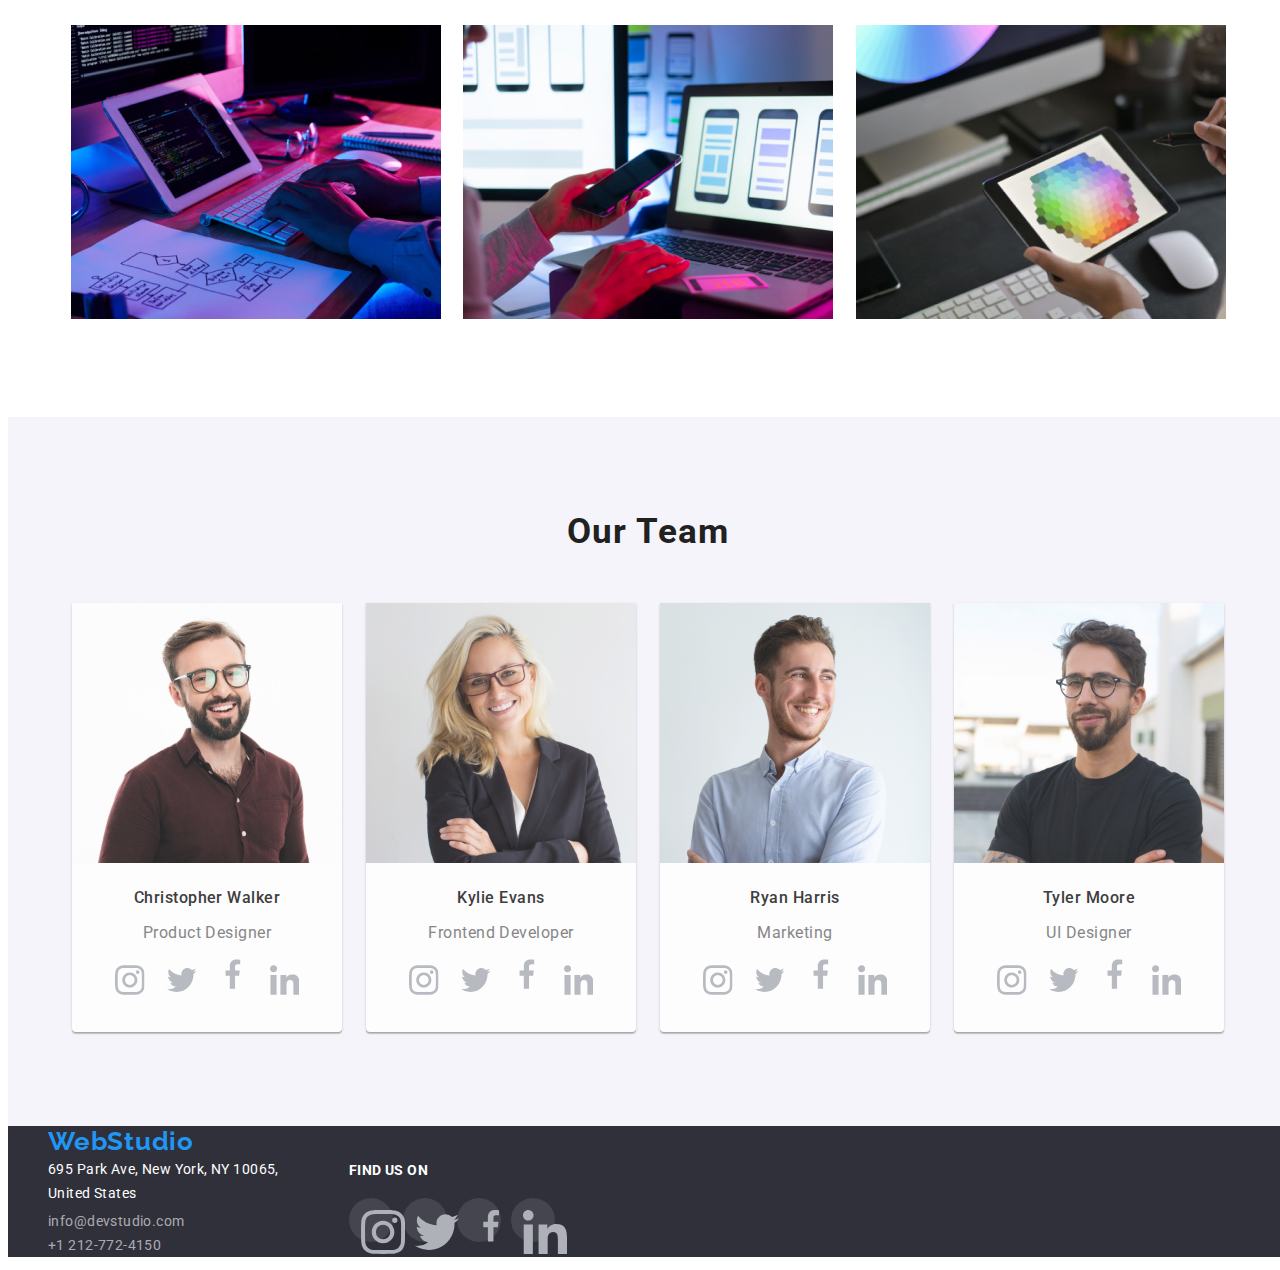
==== commit 09bfd58e: "footer updated-hw04" ====
--- a/index.html
+++ b/index.html
@@ -264,8 +264,8 @@
     </main>
     <footer>
       <div class="footer-container">
-        <a class="footer-logo" href="#">WebStudio</a>
-        <address class="footer-address-box">
+        <div class="footer-1">
+          <a class="footer-logo" href="#">WebStudio</a>
           <p class="footer-address">
             695 Park Ave, New York, NY 10065,<br />
             United States
@@ -274,7 +274,32 @@
             <li>info@devstudio.com</li>
             <li>+1 212-772-4150</li>
           </ul>
-        </address>
+        </div>
+        <div class="footer-2">
+          <p class="find-us-on">FIND US ON</p>
+          <ul class="footer-social-media">
+            <li class="footer-2-item">
+              <svg class="footer-icon">
+                <use href="./images/icons.svg#icon-instagram"></use>
+              </svg>
+            </li>
+            <li class="footer-2-item">
+              <svg class="footer-icon">
+                <use href="./images/icons.svg#icon-twitter"></use>
+              </svg>
+            </li>
+            <li class="footer-2-item">
+              <svg class="footer-icon">
+                <use href="./images/icons.svg#icon-facebook"></use>
+              </svg>
+            </li>
+            <li class="footer-2-item">
+              <svg class="footer-icon">
+                <use href="./images/icons.svg#icon-linkedin"></use>
+              </svg>
+            </li>
+          </ul>
+        </div>
       </div>
     </footer>
   </body>
--- a/css/style.css
+++ b/css/style.css
@@ -137,7 +137,6 @@
   height: 24px;
   margin-right: 10px;
 }
-
 .header-contact-link-mail {
   font-family: "Roboto";
   font-style: normal;
@@ -359,6 +358,9 @@
 }
 .team-icon:hover {
   background-color: var(--additional-color);
+
+  stroke: var(--text-color-white);
+  fill: var(--text-color-white);
 }
 
 /*Main-portfolio*/
@@ -454,6 +456,9 @@
   background: var(--sec-background-color-dark);
 }
 .footer-container {
+  display: flex;
+  justify-content: flex-start;
+  align-items: center;
   width: 1200px;
   margin: auto;
 }
@@ -469,9 +474,6 @@
 
   color: var(--additional-color);
 }
-.footer-address-box {
-  margin-top: 5px;
-}
 .footer-address {
   margin: 0;
   font-family: "Roboto";
@@ -499,3 +501,50 @@
 
   color: rgba(255, 255, 255, 0.6);
 }
+.footer-2 {
+  width: 206px;
+  height: auto;
+  margin: 20px 0px 0px 70px;
+}
+.find-us-on {
+  width: fit-content;
+  height: 16px;
+  margin: 0;
+  font-family: "Roboto";
+  font-style: normal;
+  font-weight: 700;
+  font-size: 14px;
+  line-height: 16px;
+  letter-spacing: 0.03em;
+
+  color: var(--text-color-white);
+}
+.footer-social-media {
+  display: flex;
+  justify-content: space-between;
+  align-items: center;
+  width: 206px;
+  padding: 0;
+  margin: 20px 0px 0px 0px;
+
+  list-style: none;
+}
+.footer-2-item {
+  width: 44px;
+  height: 44px;
+
+  background-color: #ffffff1a;
+  border-radius: 50%;
+}
+.footer-2-item:hover {
+  background-color: var(--additional-color);
+}
+.footer-icon {
+  width: 44px;
+  height: 44px;
+  padding: 12px;
+}
+.footer-icon:hover {
+  stroke: var(--text-color-white);
+  fill: var(--text-color-white);
+}
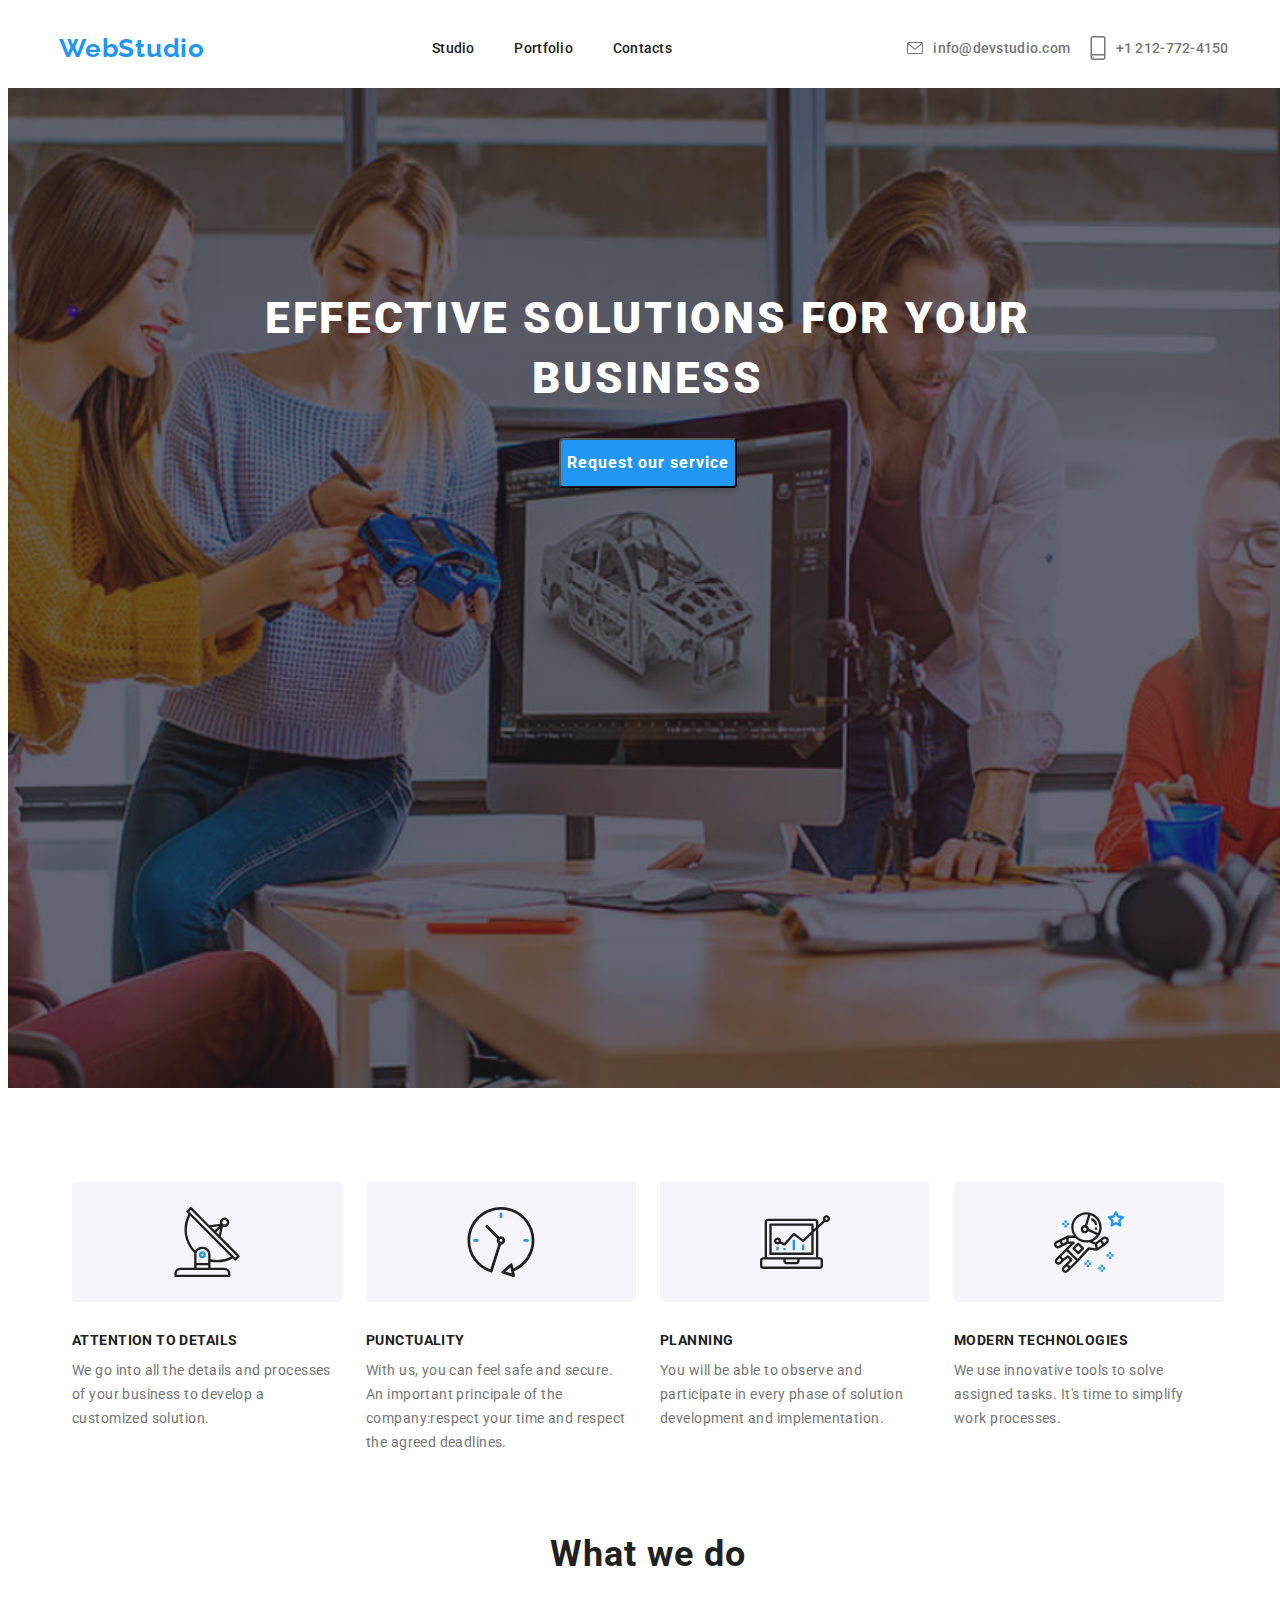
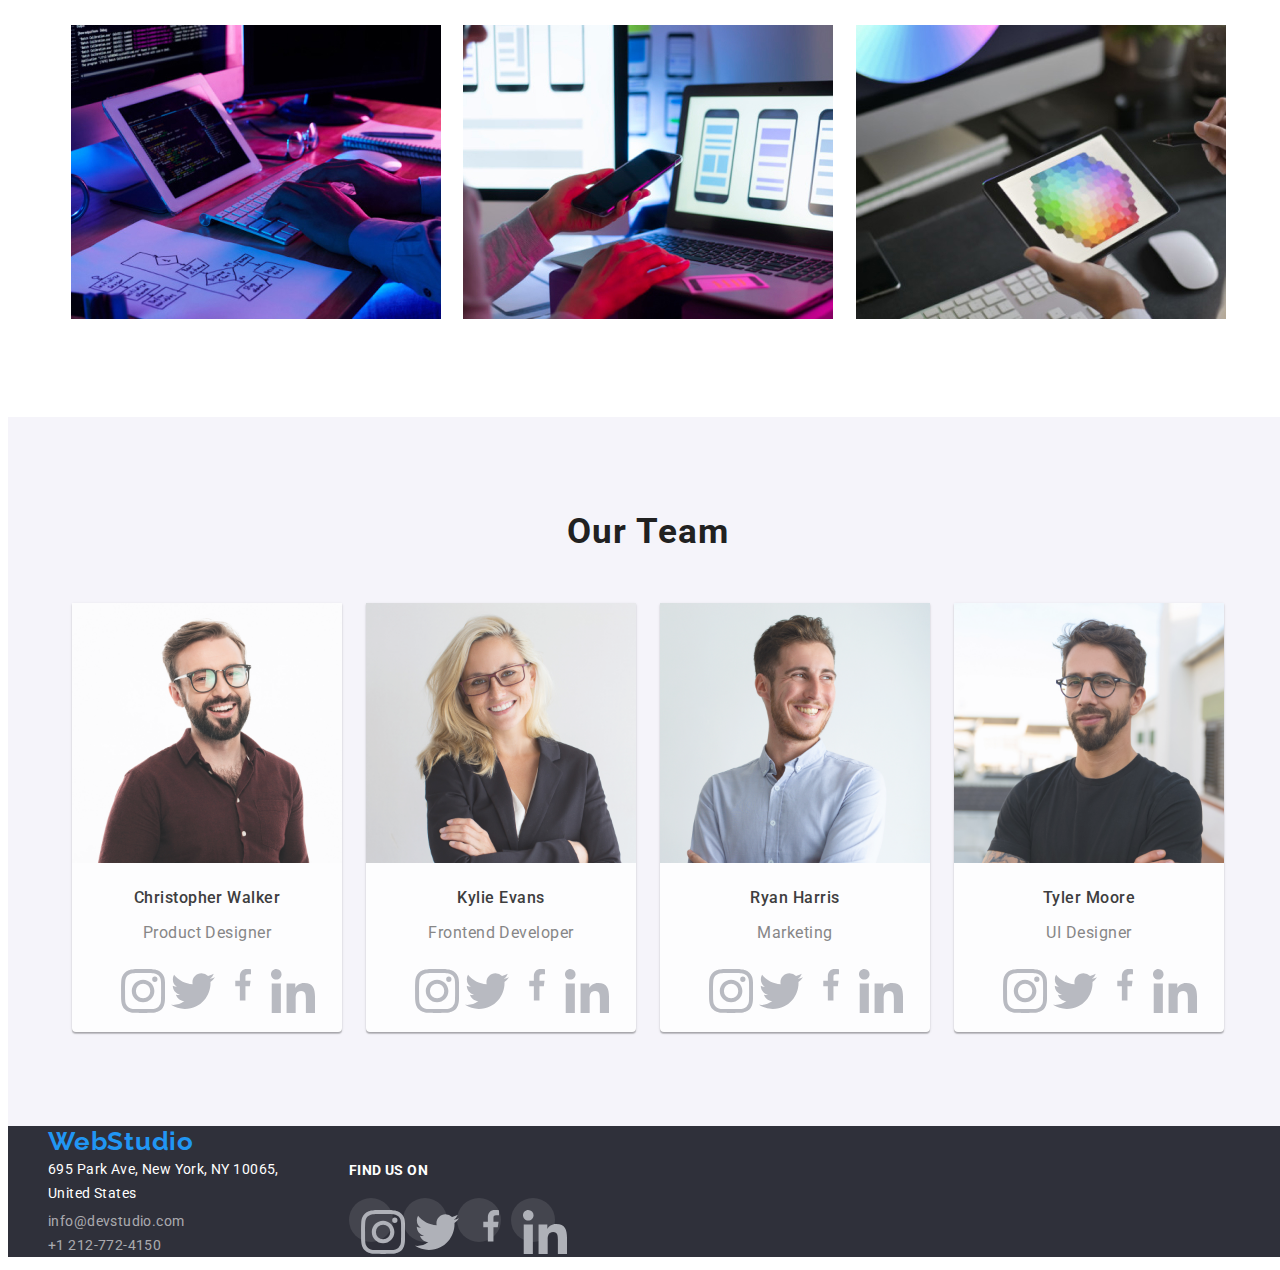
==== commit 2a3eed59: "our-team social media icons updated" ====
--- a/index.html
+++ b/index.html
@@ -171,20 +171,28 @@
               />
               <h4 class="team-names">Christopher Walker</h4>
               <p class="team-position">Product Designer</p>
-              <div class="team-social-media">
-                <svg class="team-icon">
-                  <use href="./images/icons.svg#icon-instagram"></use>
-                </svg>
-                <svg class="team-icon">
-                  <use href="./images/icons.svg#icon-twitter"></use>
-                </svg>
-                <svg class="team-icon">
-                  <use href="./images/icons.svg#icon-facebook"></use>
-                </svg>
-                <svg class="team-icon">
-                  <use href="./images/icons.svg#icon-linkedin"></use>
-                </svg>
-              </div>
+              <ul class="team-social-media">
+                <li class="team-social-media-item">
+                  <svg class="team-icon">
+                    <use href="./images/icons.svg#icon-instagram"></use>
+                  </svg>
+                </li>
+                <li class="team-social-media-item">
+                  <svg class="team-icon">
+                    <use href="./images/icons.svg#icon-twitter"></use>
+                  </svg>
+                </li>
+                <li class="team-social-media-item">
+                  <svg class="team-icon">
+                    <use href="./images/icons.svg#icon-facebook"></use>
+                  </svg>
+                </li>
+                <li class="team-social-media-item">
+                  <svg class="team-icon">
+                    <use href="./images/icons.svg#icon-linkedin"></use>
+                  </svg>
+                </li>
+              </ul>
             </li>
             <li class="team-cards">
               <img
@@ -195,20 +203,28 @@
               />
               <h4 class="team-names">Kylie Evans</h4>
               <p class="team-position">Frontend Developer</p>
-              <div class="team-social-media">
-                <svg class="team-icon">
-                  <use href="./images/icons.svg#icon-instagram"></use>
-                </svg>
-                <svg class="team-icon">
-                  <use href="./images/icons.svg#icon-twitter"></use>
-                </svg>
-                <svg class="team-icon">
-                  <use href="./images/icons.svg#icon-facebook"></use>
-                </svg>
-                <svg class="team-icon">
-                  <use href="./images/icons.svg#icon-linkedin"></use>
-                </svg>
-              </div>
+              <ul class="team-social-media">
+                <li class="team-social-media-item">
+                  <svg class="team-icon">
+                    <use href="./images/icons.svg#icon-instagram"></use>
+                  </svg>
+                </li>
+                <li class="team-social-media-item">
+                  <svg class="team-icon">
+                    <use href="./images/icons.svg#icon-twitter"></use>
+                  </svg>
+                </li>
+                <li class="team-social-media-item">
+                  <svg class="team-icon">
+                    <use href="./images/icons.svg#icon-facebook"></use>
+                  </svg>
+                </li>
+                <li class="team-social-media-item">
+                  <svg class="team-icon">
+                    <use href="./images/icons.svg#icon-linkedin"></use>
+                  </svg>
+                </li>
+              </ul>
             </li>
             <li class="team-cards">
               <img
@@ -219,20 +235,28 @@
               />
               <h4 class="team-names">Ryan Harris</h4>
               <p class="team-position">Marketing</p>
-              <div class="team-social-media">
-                <svg class="team-icon">
-                  <use href="./images/icons.svg#icon-instagram"></use>
-                </svg>
-                <svg class="team-icon">
-                  <use href="./images/icons.svg#icon-twitter"></use>
-                </svg>
-                <svg class="team-icon">
-                  <use href="./images/icons.svg#icon-facebook"></use>
-                </svg>
-                <svg class="team-icon">
-                  <use href="./images/icons.svg#icon-linkedin"></use>
-                </svg>
-              </div>
+              <ul class="team-social-media">
+                <li class="team-social-media-item">
+                  <svg class="team-icon">
+                    <use href="./images/icons.svg#icon-instagram"></use>
+                  </svg>
+                </li>
+                <li class="team-social-media-item">
+                  <svg class="team-icon">
+                    <use href="./images/icons.svg#icon-twitter"></use>
+                  </svg>
+                </li>
+                <li class="team-social-media-item">
+                  <svg class="team-icon">
+                    <use href="./images/icons.svg#icon-facebook"></use>
+                  </svg>
+                </li>
+                <li class="team-social-media-item">
+                  <svg class="team-icon">
+                    <use href="./images/icons.svg#icon-linkedin"></use>
+                  </svg>
+                </li>
+              </ul>
             </li>
             <li class="team-cards">
               <img
@@ -243,20 +267,28 @@
               />
               <h4 class="team-names">Tyler Moore</h4>
               <p class="team-position">UI Designer</p>
-              <div class="team-social-media">
-                <svg class="team-icon">
-                  <use href="./images/icons.svg#icon-instagram"></use>
-                </svg>
-                <svg class="team-icon">
-                  <use href="./images/icons.svg#icon-twitter"></use>
-                </svg>
-                <svg class="team-icon">
-                  <use href="./images/icons.svg#icon-facebook"></use>
-                </svg>
-                <svg class="team-icon">
-                  <use href="./images/icons.svg#icon-linkedin"></use>
-                </svg>
-              </div>
+              <ul class="team-social-media">
+                <li class="team-social-media-item">
+                  <svg class="team-icon">
+                    <use href="./images/icons.svg#icon-instagram"></use>
+                  </svg>
+                </li>
+                <li class="team-social-media-item">
+                  <svg class="team-icon">
+                    <use href="./images/icons.svg#icon-twitter"></use>
+                  </svg>
+                </li>
+                <li class="team-social-media-item">
+                  <svg class="team-icon">
+                    <use href="./images/icons.svg#icon-facebook"></use>
+                  </svg>
+                </li>
+                <li class="team-social-media-item">
+                  <svg class="team-icon">
+                    <use href="./images/icons.svg#icon-linkedin"></use>
+                  </svg>
+                </li>
+              </ul>
             </li>
           </ul>
         </div>
--- a/css/style.css
+++ b/css/style.css
@@ -350,6 +350,16 @@
   width: 206px;
   height: 44px;
   margin: 16px 32px 30px 32px;
+  padding: 0;
+  list-style: none;
+}
+.team-social-media-item {
+  width: 44px;
+  height: 44px;
+}
+.team-social-media-item:hover {
+  background-color: var(--additional-color);
+  border-radius: 50%;
 }
 .team-icon {
   width: 44px;
@@ -357,10 +367,8 @@
   padding: 11px;
 }
 .team-icon:hover {
-  background-color: var(--additional-color);
-
+  fill: var(--text-color-white);
   stroke: var(--text-color-white);
-  fill: var(--text-color-white);
 }
 
 /*Main-portfolio*/
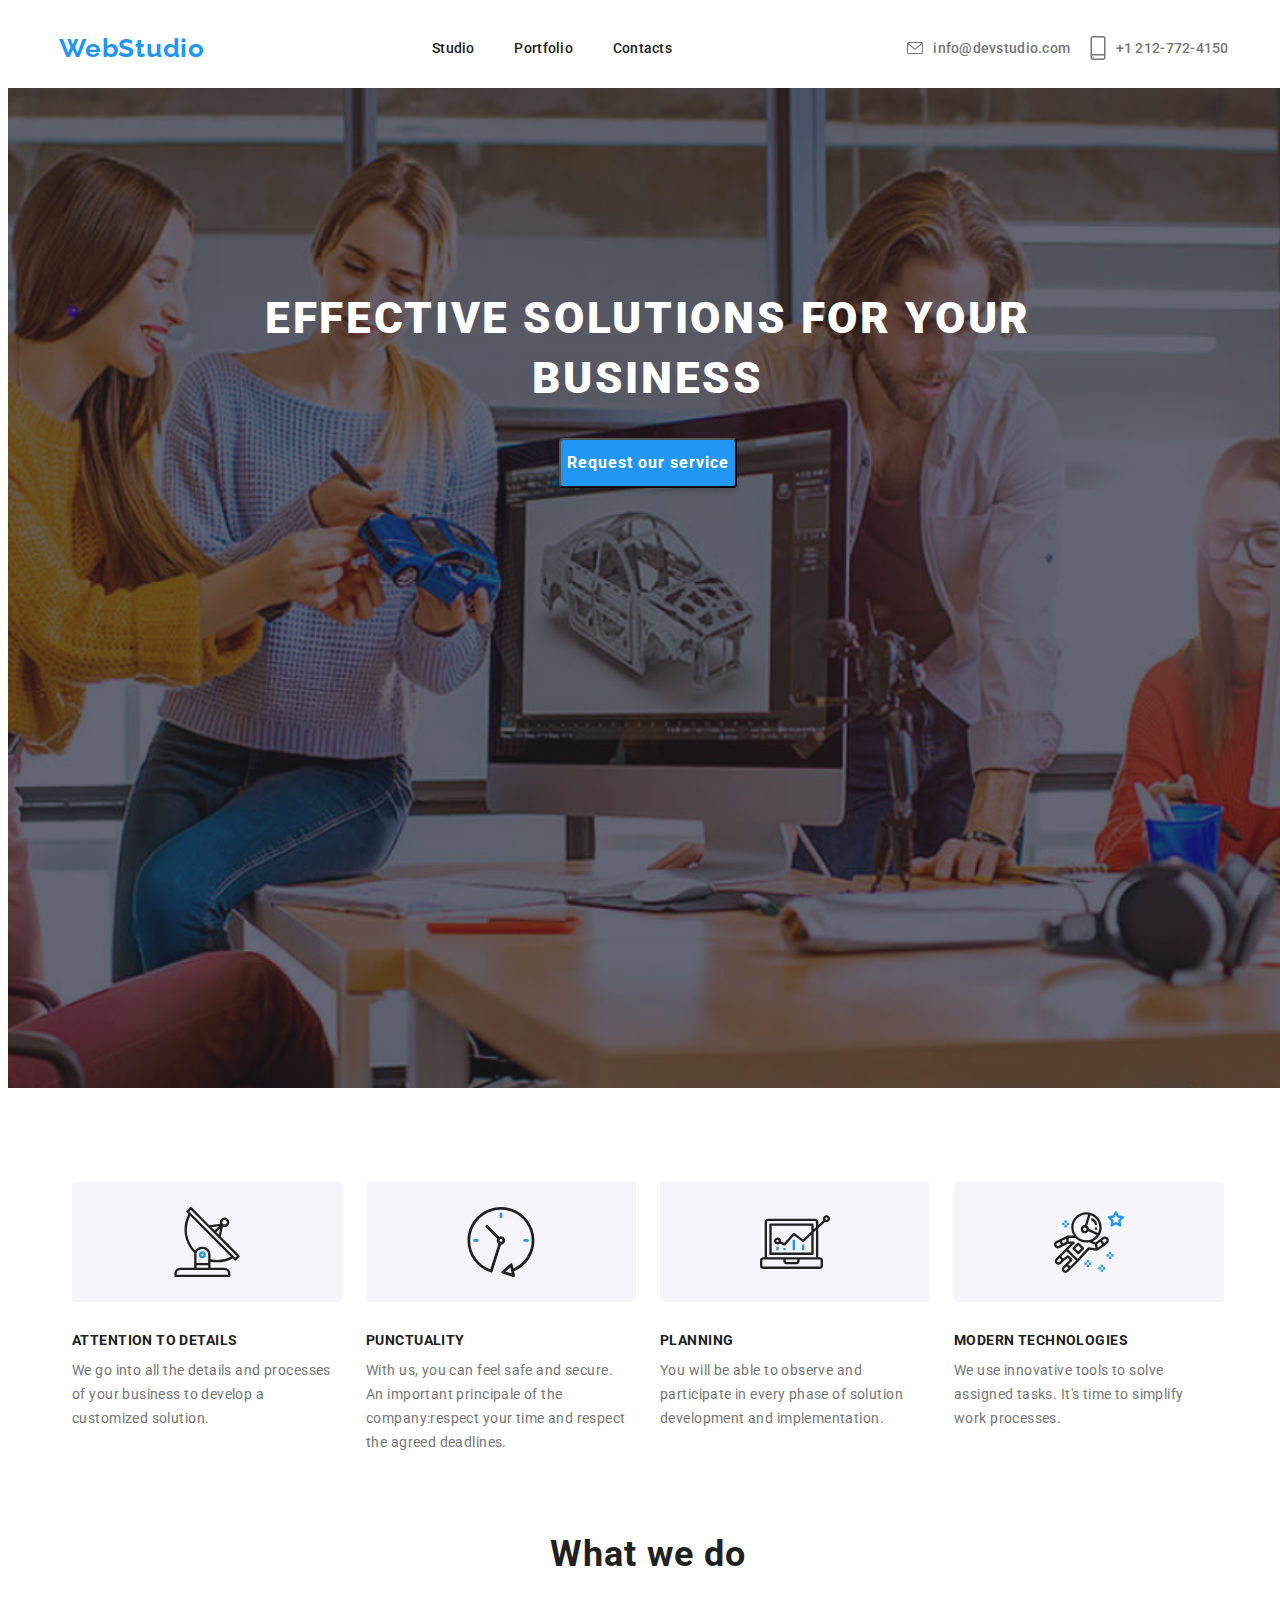
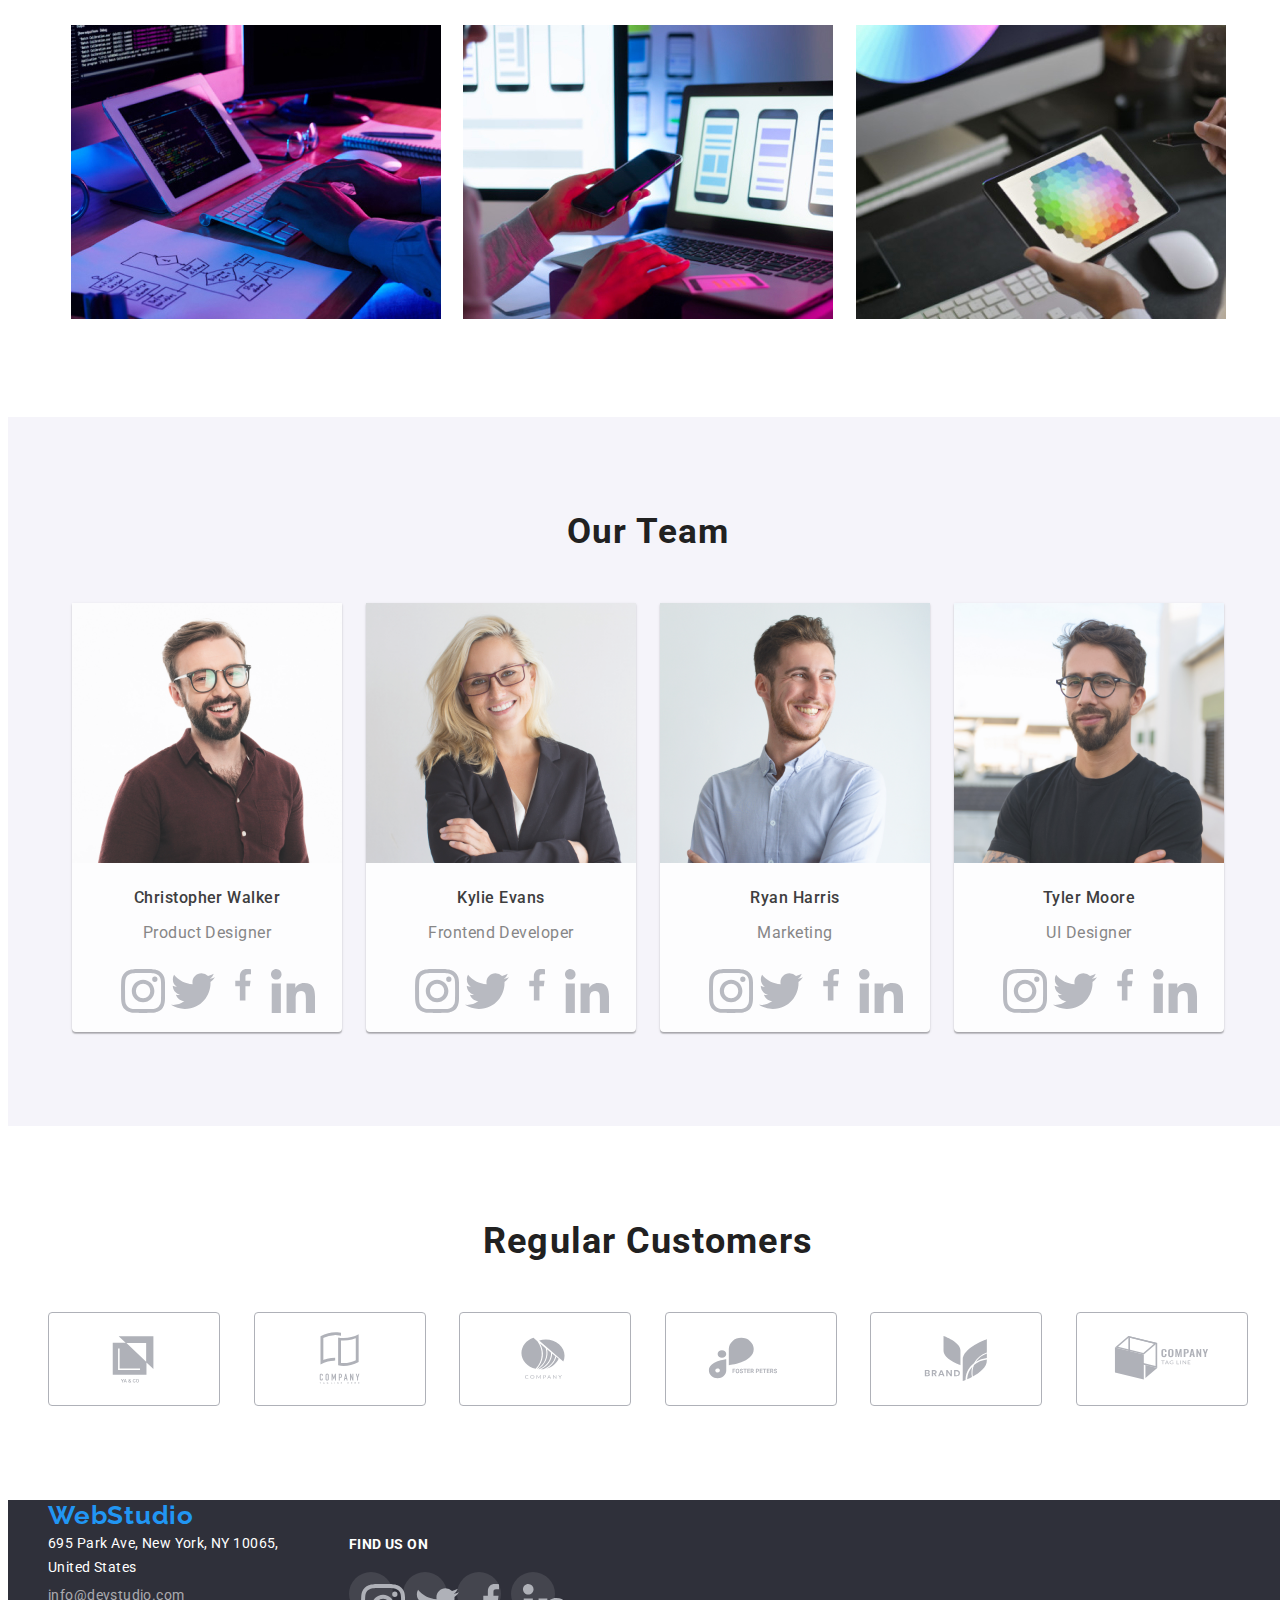
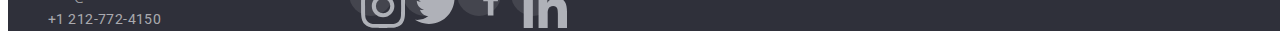
==== commit f0b2fd6f: "final touch-update" ====
--- a/index.html
+++ b/index.html
@@ -293,6 +293,43 @@
           </ul>
         </div>
       </section>
+      <section class="regular-customers">
+        <div class="regular-customers-content section container">
+          <h2 class="regular-customers-header">Regular Customers</h2>
+          <ul class="regular-customers-list">
+            <li class="regular-customers-item">
+              <svg class="regular-customers-icon">
+                <use href="images/icons.svg#icon-Logo1"></use>
+              </svg>
+            </li>
+            <li class="regular-customers-item">
+              <svg class="regular-customers-icon">
+                <use href="images/icons.svg#icon-Logo2"></use>
+              </svg>
+            </li>
+            <li class="regular-customers-item">
+              <svg class="regular-customers-icon">
+                <use href="images/icons.svg#icon-Logo3"></use>
+              </svg>
+            </li>
+            <li class="regular-customers-item">
+              <svg class="regular-customers-icon">
+                <use href="images/icons.svg#icon-Logo4"></use>
+              </svg>
+            </li>
+            <li class="regular-customers-item">
+              <svg class="regular-customers-icon">
+                <use href="images/icons.svg#icon-Logo5"></use>
+              </svg>
+            </li>
+            <li class="regular-customers-item">
+              <svg class="regular-customers-icon">
+                <use href="images/icons.svg#icon-Logo6"></use>
+              </svg>
+            </li>
+          </ul>
+        </div>
+      </section>
     </main>
     <footer>
       <div class="footer-container">
--- a/css/style.css
+++ b/css/style.css
@@ -367,10 +367,53 @@
   padding: 11px;
 }
 .team-icon:hover {
-  fill: var(--text-color-white);
+  --color1: var(--text-color-white);
   stroke: var(--text-color-white);
-}
-
+  cursor: var(--cursor);
+}
+/*Regular Customers*/
+.regular-customers-header {
+  display: block;
+  margin: 0;
+  font-family: "Roboto";
+  font-style: normal;
+  font-weight: 700;
+  font-size: 36px;
+  line-height: 42px;
+  text-align: center;
+  letter-spacing: 0.03em;
+}
+.regular-customers-list {
+  display: flex;
+  justify-content: space-between;
+  margin: 0;
+  padding: 0;
+  padding-top: 50px;
+
+  list-style: none;
+}
+.regular-customers-item {
+  display: flex;
+  justify-content: center;
+  align-items: center;
+  width: 170px;
+  height: 92px;
+
+  border: 1px solid #afb1b8;
+  border-radius: 4px;
+}
+.regular-customers-item:hover {
+  border: 1px solid var(--additional-color);
+  border-radius: 4px;
+
+  --color1: var(--additional-color);
+  --color2: var(--additional-color);
+  cursor: var(--cursor);
+}
+.regular-customers-icon {
+  width: 106px;
+  height: 60px;
+}
 /*Main-portfolio*/
 .portfolio {
   height: fit-content;
@@ -546,13 +589,10 @@
 }
 .footer-2-item:hover {
   background-color: var(--additional-color);
+  --color1: var(--text-color-white);
 }
 .footer-icon {
   width: 44px;
   height: 44px;
   padding: 12px;
 }
-.footer-icon:hover {
-  stroke: var(--text-color-white);
-  fill: var(--text-color-white);
-}
